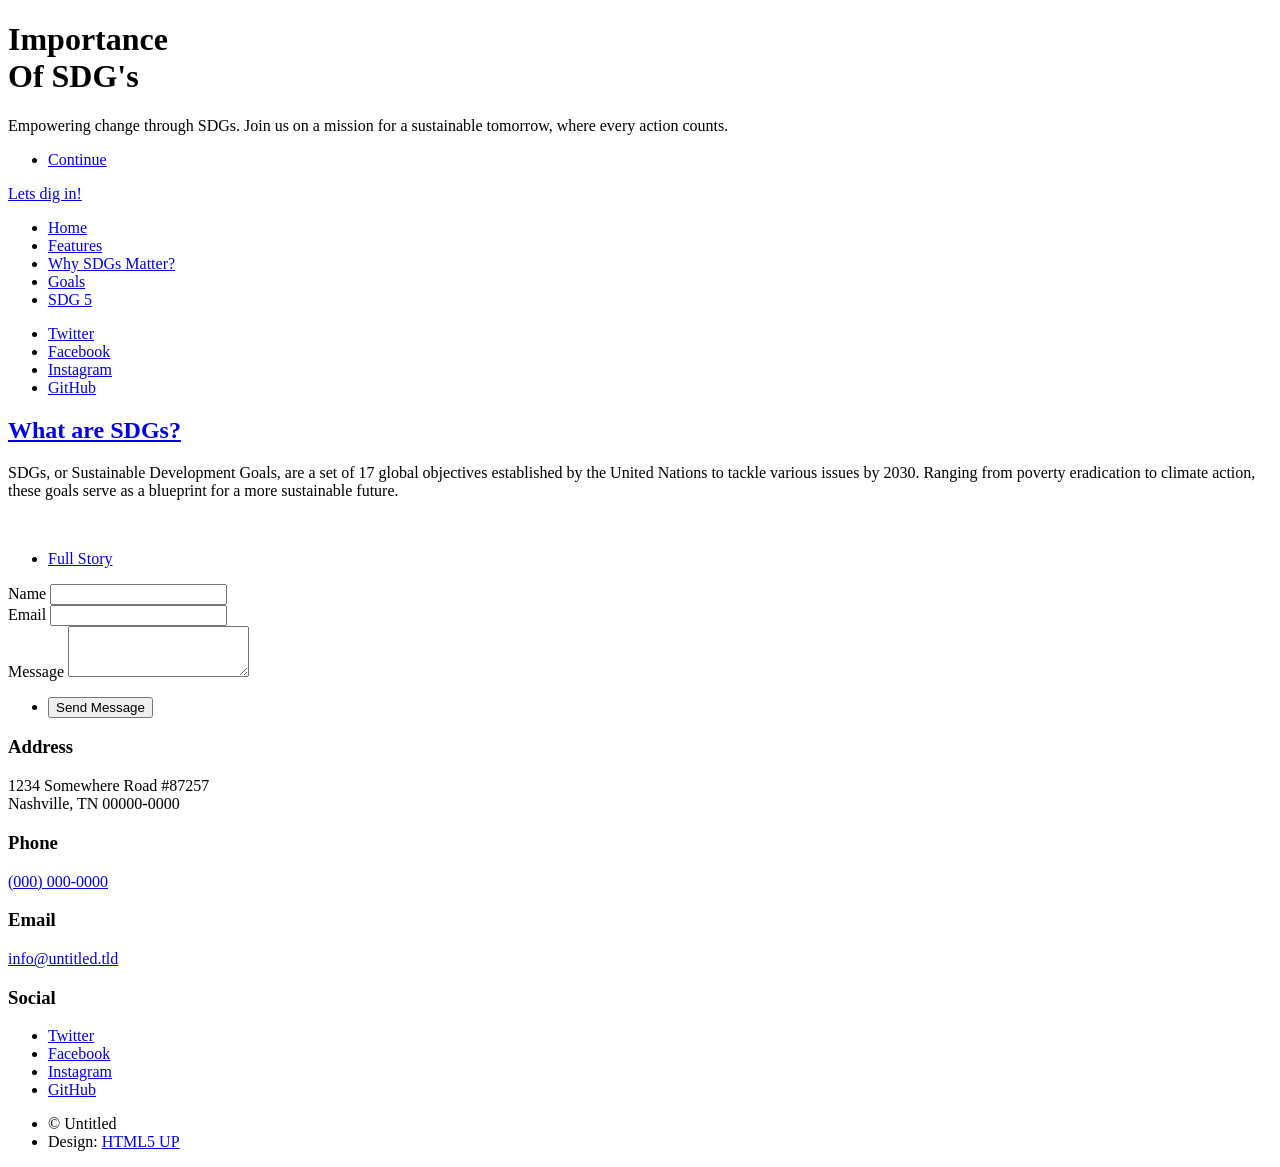
==== intersch_web/index.html @ 6a21a104 "Add files via upload" ====
<!DOCTYPE HTML>
<!--
	Massively by HTML5 UP
	html5up.net | @ajlkn
	Free for personal and commercial use under the CCA 3.0 license (html5up.net/license)
-->
<html>
	<head>
		<title>Importance of SDGs</title>
		<meta charset="utf-8" />
		<meta name="viewport" content="width=device-width, initial-scale=1, user-scalable=no" />
		<link rel="stylesheet" href="assets/css/main.css" />
		<noscript><link rel="stylesheet" href="assets/css/noscript.css" /></noscript>
	</head>
	<body class="is-preload">

		<!-- Wrapper -->
			<div id="wrapper" class="fade-in">

				<!-- Intro -->
					<div id="intro">
						<h1>Importance<br />
						Of SDG's</h1>
						<p>Empowering change through SDGs. Join us on a mission for a sustainable tomorrow, where every 
							action counts.</p>
						<ul class="actions">
							<li><a href="#header" class="button icon solid solo fa-arrow-down scrolly">Continue</a></li>
						</ul>
					</div>

				<!-- Header -->
					<header id="header">
						<a href="index.html" class="logo">Lets dig in!</a>
					</header>

				<!-- Nav -->
					<nav id="nav">
						<ul class="links">
							<li class="active"><a href="index.html">Home</a></li>
							<li><a href="generic.html">Features</a></li>
							<li><a href="whysdgmatter.html">Why SDGs Matter?</a></li>
							<li><a href="Goals.html">Goals</a></li>
							<li><a href="elements.html">SDG 5</a></li>

						</ul>
						<ul class="icons">
							<li><a href="#" class="icon brands fa-twitter"><span class="label">Twitter</span></a></li>
							<li><a href="#" class="icon brands fa-facebook-f"><span class="label">Facebook</span></a></li>
							<li><a href="#" class="icon brands fa-instagram"><span class="label">Instagram</span></a></li>
							<li><a href="#" class="icon brands fa-github"><span class="label">GitHub</span></a></li>
						</ul>
					</nav>

				<!-- Main -->
					<div id="main">

						<!-- Featured Post -->
							<article class="post featured">
								<header class="major">
									<span class="date"></span>
									<h2><a href="#">What are SDGs?</a></h2>
									<p>	SDGs, or Sustainable Development Goals, are a set of 17 global objectives established by the United Nations 
										to tackle various issues by 2030. Ranging from poverty eradication to climate action, these goals serve as a blueprint 
										for a more sustainable future.</p>
								</header>
								<a href="#" class="image main"><img src="images/sdg.png" alt="" /></a>
								<ul class="actions special">
									<li><a href="#" class="button large">Full Story</a></li>
								</ul>
							</article>

						
				<!-- Footer -->
					<footer id="footer">
						<section>
							<form method="post" action="#">
								<div class="fields">
									<div class="field">
										<label for="name">Name</label>
										<input type="text" name="name" id="name" />
									</div>
									<div class="field">
										<label for="email">Email</label>
										<input type="text" name="email" id="email" />
									</div>
									<div class="field">
										<label for="message">Message</label>
										<textarea name="message" id="message" rows="3"></textarea>
									</div>
								</div>
								<ul class="actions">
									<li><input type="submit" value="Send Message" /></li>
								</ul>
							</form>
						</section>
						<section class="split contact">
							<section class="alt">
								<h3>Address</h3>
								<p>1234 Somewhere Road #87257<br />
								Nashville, TN 00000-0000</p>
							</section>
							<section>
								<h3>Phone</h3>
								<p><a href="#">(000) 000-0000</a></p>
							</section>
							<section>
								<h3>Email</h3>
								<p><a href="#">info@untitled.tld</a></p>
							</section>
							<section>
								<h3>Social</h3>
								<ul class="icons alt">
									<li><a href="#" class="icon brands alt fa-twitter"><span class="label">Twitter</span></a></li>
									<li><a href="#" class="icon brands alt fa-facebook-f"><span class="label">Facebook</span></a></li>
									<li><a href="#" class="icon brands alt fa-instagram"><span class="label">Instagram</span></a></li>
									<li><a href="#" class="icon brands alt fa-github"><span class="label">GitHub</span></a></li>
								</ul>
							</section>
						</section>
					</footer>

				<!-- Copyright -->
					<div id="copyright">
						<ul><li>&copy; Untitled</li><li>Design: <a href="https://html5up.net">HTML5 UP</a></li></ul>
					</div>

			</div>

		<!-- Scripts -->
			<script src="assets/js/jquery.min.js"></script>
			<script src="assets/js/jquery.scrollex.min.js"></script>
			<script src="assets/js/jquery.scrolly.min.js"></script>
			<script src="assets/js/browser.min.js"></script>
			<script src="assets/js/breakpoints.min.js"></script>
			<script src="assets/js/util.js"></script>
			<script src="assets/js/main.js"></script>

	</body>
</html>
---- intersch_web/assets/css/main.css ----
@import url(fontawesome-all.min.css);
@import url("https://fonts.googleapis.com/css?family=Merriweather:300,700,300italic,700italic|Source+Sans+Pro:900");

/*
	Massively by HTML5 UP
	html5up.net | @ajlkn
	Free for personal and commercial use under the CCA 3.0 license (html5up.net/license)
*/

html, body, div, span, applet, object,
iframe, h1, h2, h3, h4, h5, h6, p, blockquote,
pre, a, abbr, acronym, address, big, cite,
code, del, dfn, em, img, ins, kbd, q, s, samp,
small, strike, strong, sub, sup, tt, var, b,
u, i, center, dl, dt, dd, ol, ul, li, fieldset,
form, label, legend, table, caption, tbody,
tfoot, thead, tr, th, td, article, aside,
canvas, details, embed, figure, figcaption,
footer, header, hgroup, menu, nav, output, ruby,
section, summary, time, mark, audio, video {
	margin: 0;
	padding: 0;
	border: 0;
	font-size: 100%;
	font: inherit;
	vertical-align: baseline;}

article, aside, details, figcaption, figure,
footer, header, hgroup, menu, nav, section {
	display: block;}

body {
	line-height: 1;
}

ol, ul {
	list-style: none;
}

blockquote, q {
	quotes: none;
}

	blockquote:before, blockquote:after, q:before, q:after {
		content: '';
		content: none;
	}

table {
	border-collapse: collapse;
	border-spacing: 0;
}

body {
	-webkit-text-size-adjust: none;
}

mark {
	background-color: transparent;
	color: inherit;
}

input::-moz-focus-inner {
	border: 0;
	padding: 0;
}

input, select, textarea {
	-moz-appearance: none;
	-webkit-appearance: none;
	-ms-appearance: none;
	appearance: none;
}

/* Basic */

	@-ms-viewport {
		width: device-width;
	}

	body {
		-ms-overflow-style: scrollbar;
	}

	@media screen and (max-width: 480px) {

		html, body {
			min-width: 320px;
		}

	}

	html {
		box-sizing: border-box;
	}

	*, *:before, *:after {
		box-sizing: inherit;
	}

	body {
		background-color: #1e252d;
	}

		body.is-preload *, body.is-preload *:before, body.is-preload *:after {
			-moz-animation: none !important;
			-webkit-animation: none !important;
			-ms-animation: none !important;
			animation: none !important;
			-moz-transition: none !important;
			-webkit-transition: none !important;
			-ms-transition: none !important;
			transition: none !important;
		}

/* Type */

	html {
		font-size: 16pt;
	}

		@media screen and (max-width: 1680px) {

			html {
				font-size: 12pt;
			}

		}

		@media screen and (max-width: 1280px) {

			html {
				font-size: 11pt;
			}

		}

		@media screen and (max-width: 360px) {

			html {
				font-size: 10pt;
			}

		}

	body {
		color: #212931;
	}

	body, input, select, textarea {
		font-family: "Merriweather", Georgia, serif;
		font-weight: 300;
		font-size: 1rem;
		line-height: 2.375;
	}

	a {
		-moz-transition: color 0.2s ease-in-out, background-color 0.2s ease-in-out, border-color 0.2s ease-in-out, box-shadow 0.2s ease-in-out;
		-webkit-transition: color 0.2s ease-in-out, background-color 0.2s ease-in-out, border-color 0.2s ease-in-out, box-shadow 0.2s ease-in-out;
		-ms-transition: color 0.2s ease-in-out, background-color 0.2s ease-in-out, border-color 0.2s ease-in-out, box-shadow 0.2s ease-in-out;
		transition: color 0.2s ease-in-out, background-color 0.2s ease-in-out, border-color 0.2s ease-in-out, box-shadow 0.2s ease-in-out;
		border-bottom: dotted 1px;
		text-decoration: none;
	}

		a:hover {
			border-bottom-color: transparent;
		}

	strong, b {
		font-weight: 600;
	}

	em, i {
		font-style: italic;
	}

	p {
		text-align: justify;
		margin: 0 0 2rem 0;
	}

	h1, h2, h3, h4, h5, h6 {
		font-family: "Source Sans Pro", Helvetica, sans-serif;
		font-weight: 900;
		line-height: 1.5;
		letter-spacing: 0.075em;
		text-transform: uppercase;
		margin: 0 0 1rem 0;
	}

		h1 a, h2 a, h3 a, h4 a, h5 a, h6 a {
			border-bottom: 0;
			color: inherit;
			text-decoration: none;
		}

	h1 {
		font-size: 4rem;
		line-height: 1.1;
		margin: 0 0 2rem 0;
	}

	h2 {
		font-size: 1.75rem;
		line-height: 1.3;
		margin: 0 0 1.5rem 0;
	}

	h3 {
		font-size: 1.25rem;
		margin: 0 0 1.5rem 0;
	}

	h4 {
		font-size: 1rem;
	}

	h5 {
		font-size: 0.9rem;
	}

	h6 {
		font-size: 0.8rem;
	}

	sub {
		font-size: 0.8rem;
		position: relative;
		top: 0.5rem;
	}

	sup {
		font-size: 0.8rem;
		position: relative;
		top: -0.5rem;
	}

	blockquote {
		border-left: solid 4px;
		font-style: italic;
		margin: 0 0 2rem 0;
		padding: 0.5rem 0 0.5rem 2rem;
	}

	code {
		border: solid 2px;
		font-family: "Courier New", monospace;
		font-size: 0.9rem;
		margin: 0 0.25rem;
		padding: 0.25rem 0.65rem;
	}

	pre {
		-webkit-overflow-scrolling: touch;
		font-family: "Courier New", monospace;
		font-size: 0.9rem;
		margin: 0 0 2rem 0;
	}

		pre code {
			display: block;
			line-height: 1.75;
			padding: 1rem 1.5rem;
			overflow-x: auto;
		}

	hr {
		border: 0;
		border-bottom: solid 2px;
		margin: 3rem 0;
	}

		hr.major {
			margin: 5rem 0;
		}

	.align-left {
		text-align: left;
	}

	.align-center {
		text-align: center;
	}

	.align-right {
		text-align: right;
	}

	input, select, textarea {
		color: #212931;
	}

	a {
		color: #212931;
		border-bottom-color: rgba(33, 41, 49, 0.5);
	}

		a:hover {
			border-bottom-color: transparent;
			color: #18bfef !important;
		}

	strong, b {
		color: #212931;
	}

	h1, h2, h3, h4, h5, h6 {
		color: #212931;
	}

	blockquote {
		border-left-color: #eeeeee;
	}

	code {
		background: rgba(220, 220, 220, 0.25);
		border-color: #eeeeee;
	}

	hr {
		border-bottom-color: #eeeeee;
	}

/* Row */

	.row {
		display: flex;
		flex-wrap: wrap;
		box-sizing: border-box;
		align-items: stretch;
	}

		.row > * {
			box-sizing: border-box;
		}

		.row.gtr-uniform > * > :last-child {
			margin-bottom: 0;
		}

		.row.aln-left {
			justify-content: flex-start;
		}

		.row.aln-center {
			justify-content: center;
		}

		.row.aln-right {
			justify-content: flex-end;
		}

		.row.aln-top {
			align-items: flex-start;
		}

		.row.aln-middle {
			align-items: center;
		}

		.row.aln-bottom {
			align-items: flex-end;
		}

		.row > .imp {
			order: -1;
		}

		.row > .col-1 {
			width: 8.33333%;
		}

		.row > .off-1 {
			margin-left: 8.33333%;
		}

		.row > .col-2 {
			width: 16.66667%;
		}

		.row > .off-2 {
			margin-left: 16.66667%;
		}

		.row > .col-3 {
			width: 25%;
		}

		.row > .off-3 {
			margin-left: 25%;
		}

		.row > .col-4 {
			width: 33.33333%;
		}

		.row > .off-4 {
			margin-left: 33.33333%;
		}

		.row > .col-5 {
			width: 41.66667%;
		}

		.row > .off-5 {
			margin-left: 41.66667%;
		}

		.row > .col-6 {
			width: 50%;
		}

		.row > .off-6 {
			margin-left: 50%;
		}

		.row > .col-7 {
			width: 58.33333%;
		}

		.row > .off-7 {
			margin-left: 58.33333%;
		}

		.row > .col-8 {
			width: 66.66667%;
		}

		.row > .off-8 {
			margin-left: 66.66667%;
		}

		.row > .col-9 {
			width: 75%;
		}

		.row > .off-9 {
			margin-left: 75%;
		}

		.row > .col-10 {
			width: 83.33333%;
		}

		.row > .off-10 {
			margin-left: 83.33333%;
		}

		.row > .col-11 {
			width: 91.66667%;
		}

		.row > .off-11 {
			margin-left: 91.66667%;
		}

		.row > .col-12 {
			width: 100%;
		}

		.row > .off-12 {
			margin-left: 100%;
		}

		.row.gtr-0 {
			margin-top: 0;
			margin-left: 0rem;
		}

			.row.gtr-0 > * {
				padding: 0 0 0 0rem;
			}

			.row.gtr-0.gtr-uniform {
				margin-top: 0rem;
			}

				.row.gtr-0.gtr-uniform > * {
					padding-top: 0rem;
				}

		.row.gtr-25 {
			margin-top: 0;
			margin-left: -0.375rem;
		}

			.row.gtr-25 > * {
				padding: 0 0 0 0.375rem;
			}

			.row.gtr-25.gtr-uniform {
				margin-top: -0.375rem;
			}

				.row.gtr-25.gtr-uniform > * {
					padding-top: 0.375rem;
				}

		.row.gtr-50 {
			margin-top: 0;
			margin-left: -0.75rem;
		}

			.row.gtr-50 > * {
				padding: 0 0 0 0.75rem;
			}

			.row.gtr-50.gtr-uniform {
				margin-top: -0.75rem;
			}

				.row.gtr-50.gtr-uniform > * {
					padding-top: 0.75rem;
				}

		.row {
			margin-top: 0;
			margin-left: -1.5rem;
		}

			.row > * {
				padding: 0 0 0 1.5rem;
			}

			.row.gtr-uniform {
				margin-top: -1.5rem;
			}

				.row.gtr-uniform > * {
					padding-top: 1.5rem;
				}

		.row.gtr-150 {
			margin-top: 0;
			margin-left: -2.25rem;
		}

			.row.gtr-150 > * {
				padding: 0 0 0 2.25rem;
			}

			.row.gtr-150.gtr-uniform {
				margin-top: -2.25rem;
			}

				.row.gtr-150.gtr-uniform > * {
					padding-top: 2.25rem;
				}

		.row.gtr-200 {
			margin-top: 0;
			margin-left: -3rem;
		}

			.row.gtr-200 > * {
				padding: 0 0 0 3rem;
			}

			.row.gtr-200.gtr-uniform {
				margin-top: -3rem;
			}

				.row.gtr-200.gtr-uniform > * {
					padding-top: 3rem;
				}

		@media screen and (max-width: 1680px) {

			.row {
				display: flex;
				flex-wrap: wrap;
				box-sizing: border-box;
				align-items: stretch;
			}

				.row > * {
					box-sizing: border-box;
				}

				.row.gtr-uniform > * > :last-child {
					margin-bottom: 0;
				}

				.row.aln-left {
					justify-content: flex-start;
				}

				.row.aln-center {
					justify-content: center;
				}

				.row.aln-right {
					justify-content: flex-end;
				}

				.row.aln-top {
					align-items: flex-start;
				}

				.row.aln-middle {
					align-items: center;
				}

				.row.aln-bottom {
					align-items: flex-end;
				}

				.row > .imp-xlarge {
					order: -1;
				}

				.row > .col-1-xlarge {
					width: 8.33333%;
				}

				.row > .off-1-xlarge {
					margin-left: 8.33333%;
				}

				.row > .col-2-xlarge {
					width: 16.66667%;
				}

				.row > .off-2-xlarge {
					margin-left: 16.66667%;
				}

				.row > .col-3-xlarge {
					width: 25%;
				}

				.row > .off-3-xlarge {
					margin-left: 25%;
				}

				.row > .col-4-xlarge {
					width: 33.33333%;
				}

				.row > .off-4-xlarge {
					margin-left: 33.33333%;
				}

				.row > .col-5-xlarge {
					width: 41.66667%;
				}

				.row > .off-5-xlarge {
					margin-left: 41.66667%;
				}

				.row > .col-6-xlarge {
					width: 50%;
				}

				.row > .off-6-xlarge {
					margin-left: 50%;
				}

				.row > .col-7-xlarge {
					width: 58.33333%;
				}

				.row > .off-7-xlarge {
					margin-left: 58.33333%;
				}

				.row > .col-8-xlarge {
					width: 66.66667%;
				}

				.row > .off-8-xlarge {
					margin-left: 66.66667%;
				}

				.row > .col-9-xlarge {
					width: 75%;
				}

				.row > .off-9-xlarge {
					margin-left: 75%;
				}

				.row > .col-10-xlarge {
					width: 83.33333%;
				}

				.row > .off-10-xlarge {
					margin-left: 83.33333%;
				}

				.row > .col-11-xlarge {
					width: 91.66667%;
				}

				.row > .off-11-xlarge {
					margin-left: 91.66667%;
				}

				.row > .col-12-xlarge {
					width: 100%;
				}

				.row > .off-12-xlarge {
					margin-left: 100%;
				}

				.row.gtr-0 {
					margin-top: 0;
					margin-left: 0rem;
				}

					.row.gtr-0 > * {
						padding: 0 0 0 0rem;
					}

					.row.gtr-0.gtr-uniform {
						margin-top: 0rem;
					}

						.row.gtr-0.gtr-uniform > * {
							padding-top: 0rem;
						}

				.row.gtr-25 {
					margin-top: 0;
					margin-left: -0.375rem;
				}

					.row.gtr-25 > * {
						padding: 0 0 0 0.375rem;
					}

					.row.gtr-25.gtr-uniform {
						margin-top: -0.375rem;
					}

						.row.gtr-25.gtr-uniform > * {
							padding-top: 0.375rem;
						}

				.row.gtr-50 {
					margin-top: 0;
					margin-left: -0.75rem;
				}

					.row.gtr-50 > * {
						padding: 0 0 0 0.75rem;
					}

					.row.gtr-50.gtr-uniform {
						margin-top: -0.75rem;
					}

						.row.gtr-50.gtr-uniform > * {
							padding-top: 0.75rem;
						}

				.row {
					margin-top: 0;
					margin-left: -1.5rem;
				}

					.row > * {
						padding: 0 0 0 1.5rem;
					}

					.row.gtr-uniform {
						margin-top: -1.5rem;
					}

						.row.gtr-uniform > * {
							padding-top: 1.5rem;
						}

				.row.gtr-150 {
					margin-top: 0;
					margin-left: -2.25rem;
				}

					.row.gtr-150 > * {
						padding: 0 0 0 2.25rem;
					}

					.row.gtr-150.gtr-uniform {
						margin-top: -2.25rem;
					}

						.row.gtr-150.gtr-uniform > * {
							padding-top: 2.25rem;
						}

				.row.gtr-200 {
					margin-top: 0;
					margin-left: -3rem;
				}

					.row.gtr-200 > * {
						padding: 0 0 0 3rem;
					}

					.row.gtr-200.gtr-uniform {
						margin-top: -3rem;
					}

						.row.gtr-200.gtr-uniform > * {
							padding-top: 3rem;
						}

		}

		@media screen and (max-width: 1280px) {

			.row {
				display: flex;
				flex-wrap: wrap;
				box-sizing: border-box;
				align-items: stretch;
			}

				.row > * {
					box-sizing: border-box;
				}

				.row.gtr-uniform > * > :last-child {
					margin-bottom: 0;
				}

				.row.aln-left {
					justify-content: flex-start;
				}

				.row.aln-center {
					justify-content: center;
				}

				.row.aln-right {
					justify-content: flex-end;
				}

				.row.aln-top {
					align-items: flex-start;
				}

				.row.aln-middle {
					align-items: center;
				}

				.row.aln-bottom {
					align-items: flex-end;
				}

				.row > .imp-large {
					order: -1;
				}

				.row > .col-1-large {
					width: 8.33333%;
				}

				.row > .off-1-large {
					margin-left: 8.33333%;
				}

				.row > .col-2-large {
					width: 16.66667%;
				}

				.row > .off-2-large {
					margin-left: 16.66667%;
				}

				.row > .col-3-large {
					width: 25%;
				}

				.row > .off-3-large {
					margin-left: 25%;
				}

				.row > .col-4-large {
					width: 33.33333%;
				}

				.row > .off-4-large {
					margin-left: 33.33333%;
				}

				.row > .col-5-large {
					width: 41.66667%;
				}

				.row > .off-5-large {
					margin-left: 41.66667%;
				}

				.row > .col-6-large {
					width: 50%;
				}

				.row > .off-6-large {
					margin-left: 50%;
				}

				.row > .col-7-large {
					width: 58.33333%;
				}

				.row > .off-7-large {
					margin-left: 58.33333%;
				}

				.row > .col-8-large {
					width: 66.66667%;
				}

				.row > .off-8-large {
					margin-left: 66.66667%;
				}

				.row > .col-9-large {
					width: 75%;
				}

				.row > .off-9-large {
					margin-left: 75%;
				}

				.row > .col-10-large {
					width: 83.33333%;
				}

				.row > .off-10-large {
					margin-left: 83.33333%;
				}

				.row > .col-11-large {
					width: 91.66667%;
				}

				.row > .off-11-large {
					margin-left: 91.66667%;
				}

				.row > .col-12-large {
					width: 100%;
				}

				.row > .off-12-large {
					margin-left: 100%;
				}

				.row.gtr-0 {
					margin-top: 0;
					margin-left: 0rem;
				}

					.row.gtr-0 > * {
						padding: 0 0 0 0rem;
					}

					.row.gtr-0.gtr-uniform {
						margin-top: 0rem;
					}

						.row.gtr-0.gtr-uniform > * {
							padding-top: 0rem;
						}

				.row.gtr-25 {
					margin-top: 0;
					margin-left: -0.375rem;
				}

					.row.gtr-25 > * {
						padding: 0 0 0 0.375rem;
					}

					.row.gtr-25.gtr-uniform {
						margin-top: -0.375rem;
					}

						.row.gtr-25.gtr-uniform > * {
							padding-top: 0.375rem;
						}

				.row.gtr-50 {
					margin-top: 0;
					margin-left: -0.75rem;
				}

					.row.gtr-50 > * {
						padding: 0 0 0 0.75rem;
					}

					.row.gtr-50.gtr-uniform {
						margin-top: -0.75rem;
					}

						.row.gtr-50.gtr-uniform > * {
							padding-top: 0.75rem;
						}

				.row {
					margin-top: 0;
					margin-left: -1.5rem;
				}

					.row > * {
						padding: 0 0 0 1.5rem;
					}

					.row.gtr-uniform {
						margin-top: -1.5rem;
					}

						.row.gtr-uniform > * {
							padding-top: 1.5rem;
						}

				.row.gtr-150 {
					margin-top: 0;
					margin-left: -2.25rem;
				}

					.row.gtr-150 > * {
						padding: 0 0 0 2.25rem;
					}

					.row.gtr-150.gtr-uniform {
						margin-top: -2.25rem;
					}

						.row.gtr-150.gtr-uniform > * {
							padding-top: 2.25rem;
						}

				.row.gtr-200 {
					margin-top: 0;
					margin-left: -3rem;
				}

					.row.gtr-200 > * {
						padding: 0 0 0 3rem;
					}

					.row.gtr-200.gtr-uniform {
						margin-top: -3rem;
					}

						.row.gtr-200.gtr-uniform > * {
							padding-top: 3rem;
						}

		}

		@media screen and (max-width: 980px) {

			.row {
				display: flex;
				flex-wrap: wrap;
				box-sizing: border-box;
				align-items: stretch;
			}

				.row > * {
					box-sizing: border-box;
				}

				.row.gtr-uniform > * > :last-child {
					margin-bottom: 0;
				}

				.row.aln-left {
					justify-content: flex-start;
				}

				.row.aln-center {
					justify-content: center;
				}

				.row.aln-right {
					justify-content: flex-end;
				}

				.row.aln-top {
					align-items: flex-start;
				}

				.row.aln-middle {
					align-items: center;
				}

				.row.aln-bottom {
					align-items: flex-end;
				}

				.row > .imp-medium {
					order: -1;
				}

				.row > .col-1-medium {
					width: 8.33333%;
				}

				.row > .off-1-medium {
					margin-left: 8.33333%;
				}

				.row > .col-2-medium {
					width: 16.66667%;
				}

				.row > .off-2-medium {
					margin-left: 16.66667%;
				}

				.row > .col-3-medium {
					width: 25%;
				}

				.row > .off-3-medium {
					margin-left: 25%;
				}

				.row > .col-4-medium {
					width: 33.33333%;
				}

				.row > .off-4-medium {
					margin-left: 33.33333%;
				}

				.row > .col-5-medium {
					width: 41.66667%;
				}

				.row > .off-5-medium {
					margin-left: 41.66667%;
				}

				.row > .col-6-medium {
					width: 50%;
				}

				.row > .off-6-medium {
					margin-left: 50%;
				}

				.row > .col-7-medium {
					width: 58.33333%;
				}

				.row > .off-7-medium {
					margin-left: 58.33333%;
				}

				.row > .col-8-medium {
					width: 66.66667%;
				}

				.row > .off-8-medium {
					margin-left: 66.66667%;
				}

				.row > .col-9-medium {
					width: 75%;
				}

				.row > .off-9-medium {
					margin-left: 75%;
				}

				.row > .col-10-medium {
					width: 83.33333%;
				}

				.row > .off-10-medium {
					margin-left: 83.33333%;
				}

				.row > .col-11-medium {
					width: 91.66667%;
				}

				.row > .off-11-medium {
					margin-left: 91.66667%;
				}

				.row > .col-12-medium {
					width: 100%;
				}

				.row > .off-12-medium {
					margin-left: 100%;
				}

				.row.gtr-0 {
					margin-top: 0;
					margin-left: 0rem;
				}

					.row.gtr-0 > * {
						padding: 0 0 0 0rem;
					}

					.row.gtr-0.gtr-uniform {
						margin-top: 0rem;
					}

						.row.gtr-0.gtr-uniform > * {
							padding-top: 0rem;
						}

				.row.gtr-25 {
					margin-top: 0;
					margin-left: -0.375rem;
				}

					.row.gtr-25 > * {
						padding: 0 0 0 0.375rem;
					}

					.row.gtr-25.gtr-uniform {
						margin-top: -0.375rem;
					}

						.row.gtr-25.gtr-uniform > * {
							padding-top: 0.375rem;
						}

				.row.gtr-50 {
					margin-top: 0;
					margin-left: -0.75rem;
				}

					.row.gtr-50 > * {
						padding: 0 0 0 0.75rem;
					}

					.row.gtr-50.gtr-uniform {
						margin-top: -0.75rem;
					}

						.row.gtr-50.gtr-uniform > * {
							padding-top: 0.75rem;
						}

				.row {
					margin-top: 0;
					margin-left: -1.5rem;
				}

					.row > * {
						padding: 0 0 0 1.5rem;
					}

					.row.gtr-uniform {
						margin-top: -1.5rem;
					}

						.row.gtr-uniform > * {
							padding-top: 1.5rem;
						}

				.row.gtr-150 {
					margin-top: 0;
					margin-left: -2.25rem;
				}

					.row.gtr-150 > * {
						padding: 0 0 0 2.25rem;
					}

					.row.gtr-150.gtr-uniform {
						margin-top: -2.25rem;
					}

						.row.gtr-150.gtr-uniform > * {
							padding-top: 2.25rem;
						}

				.row.gtr-200 {
					margin-top: 0;
					margin-left: -3rem;
				}

					.row.gtr-200 > * {
						padding: 0 0 0 3rem;
					}

					.row.gtr-200.gtr-uniform {
						margin-top: -3rem;
					}

						.row.gtr-200.gtr-uniform > * {
							padding-top: 3rem;
						}

		}

		@media screen and (max-width: 736px) {

			.row {
				display: flex;
				flex-wrap: wrap;
				box-sizing: border-box;
				align-items: stretch;
			}

				.row > * {
					box-sizing: border-box;
				}

				.row.gtr-uniform > * > :last-child {
					margin-bottom: 0;
				}

				.row.aln-left {
					justify-content: flex-start;
				}

				.row.aln-center {
					justify-content: center;
				}

				.row.aln-right {
					justify-content: flex-end;
				}

				.row.aln-top {
					align-items: flex-start;
				}

				.row.aln-middle {
					align-items: center;
				}

				.row.aln-bottom {
					align-items: flex-end;
				}

				.row > .imp-small {
					order: -1;
				}

				.row > .col-1-small {
					width: 8.33333%;
				}

				.row > .off-1-small {
					margin-left: 8.33333%;
				}

				.row > .col-2-small {
					width: 16.66667%;
				}

				.row > .off-2-small {
					margin-left: 16.66667%;
				}

				.row > .col-3-small {
					width: 25%;
				}

				.row > .off-3-small {
					margin-left: 25%;
				}

				.row > .col-4-small {
					width: 33.33333%;
				}

				.row > .off-4-small {
					margin-left: 33.33333%;
				}

				.row > .col-5-small {
					width: 41.66667%;
				}

				.row > .off-5-small {
					margin-left: 41.66667%;
				}

				.row > .col-6-small {
					width: 50%;
				}

				.row > .off-6-small {
					margin-left: 50%;
				}

				.row > .col-7-small {
					width: 58.33333%;
				}

				.row > .off-7-small {
					margin-left: 58.33333%;
				}

				.row > .col-8-small {
					width: 66.66667%;
				}

				.row > .off-8-small {
					margin-left: 66.66667%;
				}

				.row > .col-9-small {
					width: 75%;
				}

				.row > .off-9-small {
					margin-left: 75%;
				}

				.row > .col-10-small {
					width: 83.33333%;
				}

				.row > .off-10-small {
					margin-left: 83.33333%;
				}

				.row > .col-11-small {
					width: 91.66667%;
				}

				.row > .off-11-small {
					margin-left: 91.66667%;
				}

				.row > .col-12-small {
					width: 100%;
				}

				.row > .off-12-small {
					margin-left: 100%;
				}

				.row.gtr-0 {
					margin-top: 0;
					margin-left: 0rem;
				}

					.row.gtr-0 > * {
						padding: 0 0 0 0rem;
					}

					.row.gtr-0.gtr-uniform {
						margin-top: 0rem;
					}

						.row.gtr-0.gtr-uniform > * {
							padding-top: 0rem;
						}

				.row.gtr-25 {
					margin-top: 0;
					margin-left: -0.375rem;
				}

					.row.gtr-25 > * {
						padding: 0 0 0 0.375rem;
					}

					.row.gtr-25.gtr-uniform {
						margin-top: -0.375rem;
					}

						.row.gtr-25.gtr-uniform > * {
							padding-top: 0.375rem;
						}

				.row.gtr-50 {
					margin-top: 0;
					margin-left: -0.75rem;
				}

					.row.gtr-50 > * {
						padding: 0 0 0 0.75rem;
					}

					.row.gtr-50.gtr-uniform {
						margin-top: -0.75rem;
					}

						.row.gtr-50.gtr-uniform > * {
							padding-top: 0.75rem;
						}

				.row {
					margin-top: 0;
					margin-left: -1.5rem;
				}

					.row > * {
						padding: 0 0 0 1.5rem;
					}

					.row.gtr-uniform {
						margin-top: -1.5rem;
					}

						.row.gtr-uniform > * {
							padding-top: 1.5rem;
						}

				.row.gtr-150 {
					margin-top: 0;
					margin-left: -2.25rem;
				}

					.row.gtr-150 > * {
						padding: 0 0 0 2.25rem;
					}

					.row.gtr-150.gtr-uniform {
						margin-top: -2.25rem;
					}

						.row.gtr-150.gtr-uniform > * {
							padding-top: 2.25rem;
						}

				.row.gtr-200 {
					margin-top: 0;
					margin-left: -3rem;
				}

					.row.gtr-200 > * {
						padding: 0 0 0 3rem;
					}

					.row.gtr-200.gtr-uniform {
						margin-top: -3rem;
					}

						.row.gtr-200.gtr-uniform > * {
							padding-top: 3rem;
						}

		}

		@media screen and (max-width: 480px) {

			.row {
				display: flex;
				flex-wrap: wrap;
				box-sizing: border-box;
				align-items: stretch;
			}

				.row > * {
					box-sizing: border-box;
				}

				.row.gtr-uniform > * > :last-child {
					margin-bottom: 0;
				}

				.row.aln-left {
					justify-content: flex-start;
				}

				.row.aln-center {
					justify-content: center;
				}

				.row.aln-right {
					justify-content: flex-end;
				}

				.row.aln-top {
					align-items: flex-start;
				}

				.row.aln-middle {
					align-items: center;
				}

				.row.aln-bottom {
					align-items: flex-end;
				}

				.row > .imp-xsmall {
					order: -1;
				}

				.row > .col-1-xsmall {
					width: 8.33333%;
				}

				.row > .off-1-xsmall {
					margin-left: 8.33333%;
				}

				.row > .col-2-xsmall {
					width: 16.66667%;
				}

				.row > .off-2-xsmall {
					margin-left: 16.66667%;
				}

				.row > .col-3-xsmall {
					width: 25%;
				}

				.row > .off-3-xsmall {
					margin-left: 25%;
				}

				.row > .col-4-xsmall {
					width: 33.33333%;
				}

				.row > .off-4-xsmall {
					margin-left: 33.33333%;
				}

				.row > .col-5-xsmall {
					width: 41.66667%;
				}

				.row > .off-5-xsmall {
					margin-left: 41.66667%;
				}

				.row > .col-6-xsmall {
					width: 50%;
				}

				.row > .off-6-xsmall {
					margin-left: 50%;
				}

				.row > .col-7-xsmall {
					width: 58.33333%;
				}

				.row > .off-7-xsmall {
					margin-left: 58.33333%;
				}

				.row > .col-8-xsmall {
					width: 66.66667%;
				}

				.row > .off-8-xsmall {
					margin-left: 66.66667%;
				}

				.row > .col-9-xsmall {
					width: 75%;
				}

				.row > .off-9-xsmall {
					margin-left: 75%;
				}

				.row > .col-10-xsmall {
					width: 83.33333%;
				}

				.row > .off-10-xsmall {
					margin-left: 83.33333%;
				}

				.row > .col-11-xsmall {
					width: 91.66667%;
				}

				.row > .off-11-xsmall {
					margin-left: 91.66667%;
				}

				.row > .col-12-xsmall {
					width: 100%;
				}

				.row > .off-12-xsmall {
					margin-left: 100%;
				}

				.row.gtr-0 {
					margin-top: 0;
					margin-left: 0rem;
				}

					.row.gtr-0 > * {
						padding: 0 0 0 0rem;
					}

					.row.gtr-0.gtr-uniform {
						margin-top: 0rem;
					}

						.row.gtr-0.gtr-uniform > * {
							padding-top: 0rem;
						}

				.row.gtr-25 {
					margin-top: 0;
					margin-left: -0.375rem;
				}

					.row.gtr-25 > * {
						padding: 0 0 0 0.375rem;
					}

					.row.gtr-25.gtr-uniform {
						margin-top: -0.375rem;
					}

						.row.gtr-25.gtr-uniform > * {
							padding-top: 0.375rem;
						}

				.row.gtr-50 {
					margin-top: 0;
					margin-left: -0.75rem;
				}

					.row.gtr-50 > * {
						padding: 0 0 0 0.75rem;
					}

					.row.gtr-50.gtr-uniform {
						margin-top: -0.75rem;
					}

						.row.gtr-50.gtr-uniform > * {
							padding-top: 0.75rem;
						}

				.row {
					margin-top: 0;
					margin-left: -1.5rem;
				}

					.row > * {
						padding: 0 0 0 1.5rem;
					}

					.row.gtr-uniform {
						margin-top: -1.5rem;
					}

						.row.gtr-uniform > * {
							padding-top: 1.5rem;
						}

				.row.gtr-150 {
					margin-top: 0;
					margin-left: -2.25rem;
				}

					.row.gtr-150 > * {
						padding: 0 0 0 2.25rem;
					}

					.row.gtr-150.gtr-uniform {
						margin-top: -2.25rem;
					}

						.row.gtr-150.gtr-uniform > * {
							padding-top: 2.25rem;
						}

				.row.gtr-200 {
					margin-top: 0;
					margin-left: -3rem;
				}

					.row.gtr-200 > * {
						padding: 0 0 0 3rem;
					}

					.row.gtr-200.gtr-uniform {
						margin-top: -3rem;
					}

						.row.gtr-200.gtr-uniform > * {
							padding-top: 3rem;
						}

		}

		@media screen and (max-width: 360px) {

			.row {
				display: flex;
				flex-wrap: wrap;
				box-sizing: border-box;
				align-items: stretch;
			}

				.row > * {
					box-sizing: border-box;
				}

				.row.gtr-uniform > * > :last-child {
					margin-bottom: 0;
				}

				.row.aln-left {
					justify-content: flex-start;
				}

				.row.aln-center {
					justify-content: center;
				}

				.row.aln-right {
					justify-content: flex-end;
				}

				.row.aln-top {
					align-items: flex-start;
				}

				.row.aln-middle {
					align-items: center;
				}

				.row.aln-bottom {
					align-items: flex-end;
				}

				.row > .imp-xxsmall {
					order: -1;
				}

				.row > .col-1-xxsmall {
					width: 8.33333%;
				}

				.row > .off-1-xxsmall {
					margin-left: 8.33333%;
				}

				.row > .col-2-xxsmall {
					width: 16.66667%;
				}

				.row > .off-2-xxsmall {
					margin-left: 16.66667%;
				}

				.row > .col-3-xxsmall {
					width: 25%;
				}

				.row > .off-3-xxsmall {
					margin-left: 25%;
				}

				.row > .col-4-xxsmall {
					width: 33.33333%;
				}

				.row > .off-4-xxsmall {
					margin-left: 33.33333%;
				}

				.row > .col-5-xxsmall {
					width: 41.66667%;
				}

				.row > .off-5-xxsmall {
					margin-left: 41.66667%;
				}

				.row > .col-6-xxsmall {
					width: 50%;
				}

				.row > .off-6-xxsmall {
					margin-left: 50%;
				}

				.row > .col-7-xxsmall {
					width: 58.33333%;
				}

				.row > .off-7-xxsmall {
					margin-left: 58.33333%;
				}

				.row > .col-8-xxsmall {
					width: 66.66667%;
				}

				.row > .off-8-xxsmall {
					margin-left: 66.66667%;
				}

				.row > .col-9-xxsmall {
					width: 75%;
				}

				.row > .off-9-xxsmall {
					margin-left: 75%;
				}

				.row > .col-10-xxsmall {
					width: 83.33333%;
				}

				.row > .off-10-xxsmall {
					margin-left: 83.33333%;
				}

				.row > .col-11-xxsmall {
					width: 91.66667%;
				}

				.row > .off-11-xxsmall {
					margin-left: 91.66667%;
				}

				.row > .col-12-xxsmall {
					width: 100%;
				}

				.row > .off-12-xxsmall {
					margin-left: 100%;
				}

				.row.gtr-0 {
					margin-top: 0;
					margin-left: 0rem;
				}

					.row.gtr-0 > * {
						padding: 0 0 0 0rem;
					}

					.row.gtr-0.gtr-uniform {
						margin-top: 0rem;
					}

						.row.gtr-0.gtr-uniform > * {
							padding-top: 0rem;
						}

				.row.gtr-25 {
					margin-top: 0;
					margin-left: -0.375rem;
				}

					.row.gtr-25 > * {
						padding: 0 0 0 0.375rem;
					}

					.row.gtr-25.gtr-uniform {
						margin-top: -0.375rem;
					}

						.row.gtr-25.gtr-uniform > * {
							padding-top: 0.375rem;
						}

				.row.gtr-50 {
					margin-top: 0;
					margin-left: -0.75rem;
				}

					.row.gtr-50 > * {
						padding: 0 0 0 0.75rem;
					}

					.row.gtr-50.gtr-uniform {
						margin-top: -0.75rem;
					}

						.row.gtr-50.gtr-uniform > * {
							padding-top: 0.75rem;
						}

				.row {
					margin-top: 0;
					margin-left: -1.5rem;
				}

					.row > * {
						padding: 0 0 0 1.5rem;
					}

					.row.gtr-uniform {
						margin-top: -1.5rem;
					}

						.row.gtr-uniform > * {
							padding-top: 1.5rem;
						}

				.row.gtr-150 {
					margin-top: 0;
					margin-left: -2.25rem;
				}

					.row.gtr-150 > * {
						padding: 0 0 0 2.25rem;
					}

					.row.gtr-150.gtr-uniform {
						margin-top: -2.25rem;
					}

						.row.gtr-150.gtr-uniform > * {
							padding-top: 2.25rem;
						}

				.row.gtr-200 {
					margin-top: 0;
					margin-left: -3rem;
				}

					.row.gtr-200 > * {
						padding: 0 0 0 3rem;
					}

					.row.gtr-200.gtr-uniform {
						margin-top: -3rem;
					}

						.row.gtr-200.gtr-uniform > * {
							padding-top: 3rem;
						}

		}

/* Box */

	.box {
		border: solid 2px;
		margin-bottom: 2rem;
		padding: 1.5rem;
	}

		.box > :last-child,
		.box > :last-child > :last-child,
		.box > :last-child > :last-child > :last-child {
			margin-bottom: 0;
		}

		.box.alt {
			border: 0;
			border-radius: 0;
			padding: 0;
		}

	.box {
		border-color: #eeeeee;
	}

/* Button */

	input[type="submit"],
	input[type="reset"],
	input[type="button"],
	button,
	.button {
		-moz-appearance: none;
		-webkit-appearance: none;
		-ms-appearance: none;
		appearance: none;
		-moz-transition: background-color 0.2s ease-in-out, box-shadow 0.2s ease-in-out, color 0.2s ease-in-out;
		-webkit-transition: background-color 0.2s ease-in-out, box-shadow 0.2s ease-in-out, color 0.2s ease-in-out;
		-ms-transition: background-color 0.2s ease-in-out, box-shadow 0.2s ease-in-out, color 0.2s ease-in-out;
		transition: background-color 0.2s ease-in-out, box-shadow 0.2s ease-in-out, color 0.2s ease-in-out;
		border: 0;
		border-radius: 0;
		cursor: pointer;
		display: inline-block;
		font-family: "Source Sans Pro", Helvetica, sans-serif;
		font-size: 0.8rem;
		font-weight: 900;
		letter-spacing: 0.075em;
		height: 3rem;
		line-height: 3rem;
		padding: 0 2rem;
		text-align: center;
		text-decoration: none;
		text-transform: uppercase;
		white-space: nowrap;
	}

		input[type="submit"].icon:before,
		input[type="reset"].icon:before,
		input[type="button"].icon:before,
		button.icon:before,
		.button.icon:before {
			margin-right: 0.5rem;
		}

		input[type="submit"].icon.solo,
		input[type="reset"].icon.solo,
		input[type="button"].icon.solo,
		button.icon.solo,
		.button.icon.solo {
			position: relative;
			width: 4rem;
			height: 4rem;
			line-height: 4rem;
			border-radius: 4rem;
			text-indent: 4rem;
			overflow: hidden;
			padding: 0;
			white-space: nowrap;
		}

			input[type="submit"].icon.solo:before,
			input[type="reset"].icon.solo:before,
			input[type="button"].icon.solo:before,
			button.icon.solo:before,
			.button.icon.solo:before {
				position: absolute;
				display: block;
				top: 0;
				left: 0;
				width: inherit;
				height: inherit;
				line-height: inherit;
				font-size: 1.25rem;
				margin-right: 0;
				text-align: center;
				text-indent: 0;
			}

		input[type="submit"].fit,
		input[type="reset"].fit,
		input[type="button"].fit,
		button.fit,
		.button.fit {
			width: 100%;
		}

		input[type="submit"].small,
		input[type="reset"].small,
		input[type="button"].small,
		button.small,
		.button.small {
			font-size: 0.7rem;
			height: 2.5rem;
			line-height: 2.5rem;
			padding: 0 1.5rem;
		}

		input[type="submit"].large,
		input[type="reset"].large,
		input[type="button"].large,
		button.large,
		.button.large {
			font-size: 0.9rem;
			height: 3.5rem;
			line-height: 3.5rem;
			padding: 0 2.75rem;
		}

		@media screen and (max-width: 980px) {

			input[type="submit"],
			input[type="reset"],
			input[type="button"],
			button,
			.button {
				font-size: 0.9rem;
				height: 3.25rem;
				line-height: 3.25rem;
			}

				input[type="submit"].large,
				input[type="reset"].large,
				input[type="button"].large,
				button.large,
				.button.large {
					font-size: 1rem;
					height: 3.75rem;
					line-height: 3.75rem;
				}

		}

		input[type="submit"].disabled, input[type="submit"]:disabled,
		input[type="reset"].disabled,
		input[type="reset"]:disabled,
		input[type="button"].disabled,
		input[type="button"]:disabled,
		button.disabled,
		button:disabled,
		.button.disabled,
		.button:disabled {
			pointer-events: none;
			opacity: 0.25;
		}

	input[type="submit"],
	input[type="reset"],
	input[type="button"],
	button,
	.button {
		background-color: transparent;
		box-shadow: inset 0 0 0 2px #212931;
		color: #212931 !important;
	}

		input[type="submit"]:hover,
		input[type="reset"]:hover,
		input[type="button"]:hover,
		button:hover,
		.button:hover {
			box-shadow: inset 0 0 0 2px #18bfef;
			color: #18bfef !important;
		}

		input[type="submit"].primary,
		input[type="reset"].primary,
		input[type="button"].primary,
		button.primary,
		.button.primary {
			background-color: #212931;
			box-shadow: none;
			color: #ffffff !important;
		}

			input[type="submit"].primary:hover,
			input[type="reset"].primary:hover,
			input[type="button"].primary:hover,
			button.primary:hover,
			.button.primary:hover {
				background-color: #18bfef;
			}

/* Form */

	form {
		margin: 0 0 2rem 0;
	}

		form > :last-child {
			margin-bottom: 0;
		}

		form > .fields {
			display: -moz-flex;
			display: -webkit-flex;
			display: -ms-flex;
			display: flex;
			-moz-flex-wrap: wrap;
			-webkit-flex-wrap: wrap;
			-ms-flex-wrap: wrap;
			flex-wrap: wrap;
			width: calc(100% + 3rem);
			margin: -1.5rem 0 2rem -1.5rem;
		}

			form > .fields > .field {
				-moz-flex-grow: 0;
				-webkit-flex-grow: 0;
				-ms-flex-grow: 0;
				flex-grow: 0;
				-moz-flex-shrink: 0;
				-webkit-flex-shrink: 0;
				-ms-flex-shrink: 0;
				flex-shrink: 0;
				padding: 1.5rem 0 0 1.5rem;
				width: calc(100% - 1.5rem);
			}

				form > .fields > .field.half {
					width: calc(50% - 0.75rem);
				}

				form > .fields > .field.third {
					width: calc(100%/3 - 0.5rem);
				}

				form > .fields > .field.quarter {
					width: calc(25% - 0.375rem);
				}

		@media screen and (max-width: 480px) {

			form > .fields {
				width: calc(100% + 3rem);
				margin: -1.5rem 0 2rem -1.5rem;
			}

				form > .fields > .field {
					padding: 1.5rem 0 0 1.5rem;
					width: calc(100% - 1.5rem);
				}

					form > .fields > .field.half {
						width: calc(100% - 1.5rem);
					}

					form > .fields > .field.third {
						width: calc(100% - 1.5rem);
					}

					form > .fields > .field.quarter {
						width: calc(100% - 1.5rem);
					}

		}

	label {
		display: block;
		font-family: "Source Sans Pro", Helvetica, sans-serif;
		font-weight: 900;
		line-height: 1.5;
		letter-spacing: 0.075em;
		font-size: 0.8rem;
		text-transform: uppercase;
		margin: 0 0 0.75rem 0;
	}

		@media screen and (max-width: 980px) {

			label {
				font-size: 0.9rem;
			}

		}

	input[type="text"],
	input[type="password"],
	input[type="email"],
	select,
	textarea {
		-moz-appearance: none;
		-webkit-appearance: none;
		-ms-appearance: none;
		appearance: none;
		background: transparent;
		border-radius: 0;
		border: solid 2px;
		color: inherit;
		display: block;
		outline: 0;
		padding: 0 1rem;
		text-decoration: none;
		width: 100%;
	}

		input[type="text"]:invalid,
		input[type="password"]:invalid,
		input[type="email"]:invalid,
		select:invalid,
		textarea:invalid {
			box-shadow: none;
		}

	select {
		background-size: 1.25rem;
		background-repeat: no-repeat;
		background-position: calc(100% - 1rem) center;
		height: 3rem;
		padding-right: 3rem;
		text-overflow: ellipsis;
	}

		select:focus::-ms-value {
			background-color: transparent;
		}

		select::-ms-expand {
			display: none;
		}

	input[type="text"],
	input[type="password"],
	input[type="email"],
	select {
		height: 3rem;
	}

	textarea {
		padding: 0.75rem 1rem;
	}

	input[type="checkbox"],
	input[type="radio"] {
		-moz-appearance: none;
		-webkit-appearance: none;
		-ms-appearance: none;
		appearance: none;
		display: block;
		float: left;
		margin-right: -2rem;
		opacity: 0;
		width: 1rem;
		z-index: -1;
	}

		input[type="checkbox"] + label,
		input[type="radio"] + label {
			text-decoration: none;
			cursor: pointer;
			display: inline-block;
			font-size: 1rem;
			letter-spacing: 0;
			font-family: "Merriweather", Georgia, serif;
			text-transform: none;
			font-weight: 300;
			padding-left: 2.8rem;
			padding-right: 1rem;
			position: relative;
		}

			input[type="checkbox"] + label:before,
			input[type="radio"] + label:before {
				-moz-osx-font-smoothing: grayscale;
				-webkit-font-smoothing: antialiased;
				display: inline-block;
				font-style: normal;
				font-variant: normal;
				text-rendering: auto;
				line-height: 1;
				text-transform: none !important;
				font-family: 'Font Awesome 5 Free';
				font-weight: 900;
			}

			input[type="checkbox"] + label:before,
			input[type="radio"] + label:before {
				border-radius: 0;
				border: solid 2px;
				content: '';
				display: inline-block;
				font-size: 0.8rem;
				height: 1.8rem;
				left: 0;
				line-height: 1.65rem;
				position: absolute;
				text-align: center;
				top: -0.125rem;
				width: 1.8rem;
			}

		input[type="checkbox"]:checked + label:before,
		input[type="radio"]:checked + label:before {
			content: '\f00c';
		}

	input[type="checkbox"] + label:before {
		border-radius: 0;
	}

	input[type="radio"] + label:before {
		border-radius: 100%;
	}

	::-webkit-input-placeholder {
		opacity: 1.0;
	}

	:-moz-placeholder {
		opacity: 1.0;
	}

	::-moz-placeholder {
		opacity: 1.0;
	}

	:-ms-input-placeholder {
		opacity: 1.0;
	}

	label {
		color: #212931;
	}

	input[type="text"],
	input[type="password"],
	input[type="email"],
	select,
	textarea {
		border-color: #eeeeee;
	}

		input[type="text"]:focus,
		input[type="password"]:focus,
		input[type="email"]:focus,
		select:focus,
		textarea:focus {
			border-color: #18bfef;
		}

	select {
		background-image: url("data:image/svg+xml;charset=utf8,%3Csvg xmlns='http://www.w3.org/2000/svg' width='40' height='40' preserveAspectRatio='none' viewBox='0 0 40 40'%3E%3Cpath d='M9.4,12.3l10.4,10.4l10.4-10.4c0.2-0.2,0.5-0.4,0.9-0.4c0.3,0,0.6,0.1,0.9,0.4l3.3,3.3c0.2,0.2,0.4,0.5,0.4,0.9 c0,0.4-0.1,0.6-0.4,0.9L20.7,31.9c-0.2,0.2-0.5,0.4-0.9,0.4c-0.3,0-0.6-0.1-0.9-0.4L4.3,17.3c-0.2-0.2-0.4-0.5-0.4-0.9 c0-0.4,0.1-0.6,0.4-0.9l3.3-3.3c0.2-0.2,0.5-0.4,0.9-0.4S9.1,12.1,9.4,12.3z' fill='%23eeeeee' /%3E%3C/svg%3E");
	}

		select option {
			background-color: #ffffff;
			color: #212931;
		}

	.select-wrapper:before {
		color: #eeeeee;
	}

	input[type="checkbox"] + label,
	input[type="radio"] + label {
		color: #212931;
	}

		input[type="checkbox"] + label:before,
		input[type="radio"] + label:before {
			border-color: #eeeeee;
		}

	input[type="checkbox"]:checked + label:before,
	input[type="radio"]:checked + label:before {
		background-color: #212931;
		border-color: #212931;
		color: #ffffff;
	}

	input[type="checkbox"]:focus + label:before,
	input[type="radio"]:focus + label:before {
		border-color: #18bfef;
	}

	::-webkit-input-placeholder {
		color: #909498 !important;
	}

	:-moz-placeholder {
		color: #909498 !important;
	}

	::-moz-placeholder {
		color: #909498 !important;
	}

	:-ms-input-placeholder {
		color: #909498 !important;
	}

	.formerize-placeholder {
		color: #909498 !important;
	}

/* Icon */

	.icon {
		text-decoration: none;
		border-bottom: none;
		position: relative;
	}

		.icon:before {
			-moz-osx-font-smoothing: grayscale;
			-webkit-font-smoothing: antialiased;
			display: inline-block;
			font-style: normal;
			font-variant: normal;
			text-rendering: auto;
			line-height: 1;
			text-transform: none !important;
			font-family: 'Font Awesome 5 Free';
			font-weight: 400;
		}

		.icon > .label {
			display: none;
		}

		.icon:before {
			line-height: inherit;
		}

		.icon.solid:before {
			font-weight: 900;
		}

		.icon.brands:before {
			font-family: 'Font Awesome 5 Brands';
		}

/* Image */

	.image {
		border: 0;
		display: inline-block;
		position: relative;
	}

		.image img {
			display: block;
		}

		.image.left, .image.right {
			max-width: 40%;
		}

			.image.left img, .image.right img {
				width: 100%;
			}

		.image.left {
			float: left;
			margin: 0 2rem 2rem 0;
			top: 0.75rem;
		}

		.image.right {
			float: right;
			margin: 0 0 2rem 2rem;
			top: 0.75rem;
		}

		.image.fit {
			display: block;
			margin: 2.5rem 0;
			width: 100%;
		}

			.image.fit:first-child {
				margin-top: 0;
			}

			.image.fit img {
				width: 100%;
			}

		.image.main {
			display: block;
			margin: 4rem 0;
			width: 100%;
		}

			.image.main:first-child {
				margin-top: 0;
			}

			.image.main img {
				width: 100%;
			}

		@media screen and (max-width: 736px) {

			.image.fit {
				margin: 2rem 0;
			}

			.image.main {
				margin: 2rem 0;
			}

		}

	a.image {
		overflow: hidden;
	}

		a.image img {
			-moz-transition: -moz-transform 0.2s ease-out;
			-webkit-transition: -webkit-transform 0.2s ease-out;
			-ms-transition: -ms-transform 0.2s ease-out;
			transition: transform 0.2s ease-out;
		}

		a.image:hover img {
			-moz-transform: scale(1.05);
			-webkit-transform: scale(1.05);
			-ms-transform: scale(1.05);
			transform: scale(1.05);
		}

/* Actions */

	ul.actions {
		display: -moz-flex;
		display: -webkit-flex;
		display: -ms-flex;
		display: flex;
		cursor: default;
		list-style: none;
		margin-left: -1rem;
		padding-left: 0;
	}

		ul.actions li {
			padding: 0 0 0 1rem;
			vertical-align: middle;
		}

		ul.actions.special {
			-moz-justify-content: center;
			-webkit-justify-content: center;
			-ms-justify-content: center;
			justify-content: center;
			width: 100%;
			margin-left: 0;
		}

			ul.actions.special li:first-child {
				padding-left: 0;
			}

		ul.actions.stacked {
			-moz-flex-direction: column;
			-webkit-flex-direction: column;
			-ms-flex-direction: column;
			flex-direction: column;
			margin-left: 0;
		}

			ul.actions.stacked li {
				padding: 1.3rem 0 0 0;
			}

				ul.actions.stacked li:first-child {
					padding-top: 0;
				}

		ul.actions.fit {
			width: calc(100% + 1rem);
		}

			ul.actions.fit li {
				-moz-flex-grow: 1;
				-webkit-flex-grow: 1;
				-ms-flex-grow: 1;
				flex-grow: 1;
				-moz-flex-shrink: 1;
				-webkit-flex-shrink: 1;
				-ms-flex-shrink: 1;
				flex-shrink: 1;
				width: 100%;
			}

				ul.actions.fit li > * {
					width: 100%;
				}

			ul.actions.fit.stacked {
				width: 100%;
			}

		@media screen and (max-width: 480px) {

			ul.actions:not(.fixed) {
				-moz-flex-direction: column;
				-webkit-flex-direction: column;
				-ms-flex-direction: column;
				flex-direction: column;
				margin-left: 0;
				width: 100% !important;
			}

				ul.actions:not(.fixed) li {
					-moz-flex-grow: 1;
					-webkit-flex-grow: 1;
					-ms-flex-grow: 1;
					flex-grow: 1;
					-moz-flex-shrink: 1;
					-webkit-flex-shrink: 1;
					-ms-flex-shrink: 1;
					flex-shrink: 1;
					padding: 1rem 0 0 0;
					text-align: center;
					width: 100%;
				}

					ul.actions:not(.fixed) li > * {
						width: 100%;
					}

					ul.actions:not(.fixed) li:first-child {
						padding-top: 0;
					}

					ul.actions:not(.fixed) li input[type="submit"],
					ul.actions:not(.fixed) li input[type="reset"],
					ul.actions:not(.fixed) li input[type="button"],
					ul.actions:not(.fixed) li button,
					ul.actions:not(.fixed) li .button {
						width: 100%;
					}

						ul.actions:not(.fixed) li input[type="submit"].icon:before,
						ul.actions:not(.fixed) li input[type="reset"].icon:before,
						ul.actions:not(.fixed) li input[type="button"].icon:before,
						ul.actions:not(.fixed) li button.icon:before,
						ul.actions:not(.fixed) li .button.icon:before {
							margin-left: -0.5rem;
						}

		}

/* Icons */

	ul.icons {
		cursor: default;
		list-style: none;
		padding-left: 0;
	}

		ul.icons li {
			display: inline-block;
			padding: 0 0.5rem 0 0;
			vertical-align: middle;
		}

			ul.icons li:last-child {
				padding-right: 0;
			}

			ul.icons li .icon:before {
				width: 2.25rem;
				height: 2.25rem;
				line-height: 2.25rem;
				display: inline-block;
				text-align: center;
				border-radius: 100%;
				font-size: 1.25rem;
			}

		ul.icons.alt li .icon:before {
			-moz-transition: color 0.2s ease-in-out, background-color 0.2s ease-in-out, border-color 0.2s ease-in-out, box-shadow 0.2s ease-in-out;
			-webkit-transition: color 0.2s ease-in-out, background-color 0.2s ease-in-out, border-color 0.2s ease-in-out, box-shadow 0.2s ease-in-out;
			-ms-transition: color 0.2s ease-in-out, background-color 0.2s ease-in-out, border-color 0.2s ease-in-out, box-shadow 0.2s ease-in-out;
			transition: color 0.2s ease-in-out, background-color 0.2s ease-in-out, border-color 0.2s ease-in-out, box-shadow 0.2s ease-in-out;
			font-size: 1rem;
		}

/* List */

	ol {
		list-style: decimal;
		margin: 0 0 2rem 0;
		padding-left: 1.25rem;
	}

		ol li {
			padding-left: 0.25rem;
		}

	ul {
		list-style: disc;
		margin: 0 0 2rem 0;
		padding-left: 1rem;
	}

		ul li {
			padding-left: 0.5rem;
		}

		ul.divided {
			list-style: none;
			padding-left: 0;
		}

			ul.divided li {
				border-top: solid 1px;
				padding: 0.5rem 0;
			}

				ul.divided li:first-child {
					border-top: 0;
					padding-top: 0;
				}

	dl {
		margin: 0 0 2rem 0;
	}

		dl dt {
			display: block;
			font-weight: 600;
			margin: 0 0 1rem 0;
		}

		dl dd {
			margin-left: 2rem;
		}

	ul.divided li {
		border-top-color: #eeeeee;
	}

	ul.icons li a.icon:hover:before {
		color: #18bfef;
	}

	ul.icons.alt li .icon:before {
		box-shadow: inset 0 0 0 2px #eeeeee;
	}

	ul.icons.alt li a.icon:hover:before {
		box-shadow: inset 0 0 0 2px #18bfef;
	}

/* Section/Article */

	section.special, article.special {
		text-align: center;
	}

	header {
		cursor: default;
	}

		header > .date {
			display: block;
			font-size: 0.8rem;
			height: 1;
			margin: 0 0 1rem 0;
			position: relative;
		}

		header > p {
			font-style: italic;
		}

		header > h1 + p {
			font-size: 1.1rem;
			margin-top: -0.5rem;
			line-height: 2;
		}

		header > h2 + p {
			font-size: 1rem;
			margin-top: -0.75rem;
		}

		header > h3 + p {
			font-size: 0.9rem;
			margin-top: -0.75rem;
		}

		header > h4 + p {
			font-size: 0.8rem;
			margin-top: -0.75rem;
		}

		header.major {
			margin: 0 0 4rem 0;
			text-align: center;
		}

			header.major > :last-child {
				margin-bottom: 0;
			}

			header.major > p {
				margin-top: 0;
				text-align: center;
			}

			header.major > .date {
				font-size: 1rem;
				margin: 0 0 4rem 0;
			}

				header.major > .date:before, header.major > .date:after {
					content: '';
					display: block;
					position: absolute;
					top: 50%;
					width: calc(50% - 6rem);
					border-top: solid 2px;
				}

				header.major > .date:before {
					left: 0;
				}

				header.major > .date:after {
					right: 0;
				}

		@media screen and (max-width: 980px) {

			header br {
				display: none;
			}

		}

		@media screen and (max-width: 736px) {

			header.major {
				margin: 0 0 2rem 0;
			}

		}

	header.major .date:before, header.major .date:after {
		border-top-color: #eeeeee;
	}

/* Table */

	.table-wrapper {
		-webkit-overflow-scrolling: touch;
		overflow-x: auto;
	}

	table {
		margin: 0 0 2rem 0;
		width: 100%;
	}

		table tbody tr {
			border: solid 1px;
			border-left: 0;
			border-right: 0;
		}

		table td {
			padding: 0.75rem 0.75rem;
		}

		table th {
			font-family: "Source Sans Pro", Helvetica, sans-serif;
			font-size: 0.8rem;
			font-weight: 900;
			letter-spacing: 0.075em;
			line-height: 1.5;
			padding: 0 0.75rem 0.75rem 0.75rem;
			text-align: left;
			text-transform: uppercase;
		}

			@media screen and (max-width: 980px) {

				table th {
					font-size: 0.9rem;
				}

			}

		table thead {
			border-bottom: solid 2px;
		}

		table tfoot {
			border-top: solid 2px;
		}

		table.alt {
			border-collapse: separate;
		}

			table.alt tbody tr td {
				border: solid 1px;
				border-left-width: 0;
				border-top-width: 0;
			}

				table.alt tbody tr td:first-child {
					border-left-width: 1px;
				}

			table.alt tbody tr:first-child td {
				border-top-width: 1px;
			}

			table.alt thead {
				border-bottom: 0;
			}

			table.alt tfoot {
				border-top: 0;
			}

	table tbody tr {
		border-color: #eeeeee;
	}

		table tbody tr:nth-child(2n + 1) {
			background-color: rgba(220, 220, 220, 0.25);
		}

	table th {
		color: #212931;
	}

	table thead {
		border-bottom-color: #eeeeee;
	}

	table tfoot {
		border-top-color: #eeeeee;
	}

	table.alt tbody tr td {
		border-color: #eeeeee;
	}

/* Pagination */

	.pagination {
		display: -moz-inline-flex;
		display: -webkit-inline-flex;
		display: -ms-inline-flex;
		display: inline-flex;
		-moz-user-select: none;
		-webkit-user-select: none;
		-ms-user-select: none;
		user-select: none;
		cursor: default;
		list-style: none;
		margin: 0 0 2rem 2px;
		padding: 0;
	}

		.pagination a, .pagination span {
			-moz-transition: background-color 0.2s ease-in-out, border-color 0.2s ease-in-out, box-shadow 0.2s ease-in-out, color 0.2s ease-in-out;
			-webkit-transition: background-color 0.2s ease-in-out, border-color 0.2s ease-in-out, box-shadow 0.2s ease-in-out, color 0.2s ease-in-out;
			-ms-transition: background-color 0.2s ease-in-out, border-color 0.2s ease-in-out, box-shadow 0.2s ease-in-out, color 0.2s ease-in-out;
			transition: background-color 0.2s ease-in-out, border-color 0.2s ease-in-out, box-shadow 0.2s ease-in-out, color 0.2s ease-in-out;
			border: solid 2px;
			display: inline-block;
			font-family: "Source Sans Pro", Helvetica, sans-serif;
			font-size: 0.8rem;
			font-weight: 900;
			height: 3rem;
			letter-spacing: 0.075em;
			line-height: calc(3rem - 4px);
			margin-left: -2px;
			min-width: 3rem;
			position: relative;
			text-align: center;
			text-decoration: none;
			text-transform: uppercase;
		}

		.pagination .next, .pagination .previous {
			text-decoration: none;
			padding: 0 1.75rem;
		}

			.pagination .next:before, .pagination .previous:before {
				-moz-osx-font-smoothing: grayscale;
				-webkit-font-smoothing: antialiased;
				display: inline-block;
				font-style: normal;
				font-variant: normal;
				text-rendering: auto;
				line-height: 1;
				text-transform: none !important;
				font-family: 'Font Awesome 5 Free';
				font-weight: 900;
			}

			.pagination .next:before, .pagination .previous:before {
				display: inline-block;
				color: inherit !important;
				line-height: inherit;
			}

		.pagination .previous:before {
			content: '\f104';
			margin-right: 0.9375em;
		}

		.pagination .next:before {
			content: '\f105';
			float: right;
			margin-left: 0.9375em;
		}

		@media screen and (max-width: 980px) {

			.pagination a, .pagination span {
				font-size: 0.9rem;
			}

		}

		@media screen and (max-width: 480px) {

			.pagination .page, .pagination .extra {
				display: none;
			}

		}

	.pagination a, .pagination span {
		border-color: #eeeeee;
	}

	.pagination a {
		color: #212931 !important;
	}

		.pagination a:hover {
			color: #18bfef !important;
			border-color: #18bfef;
			z-index: 1;
		}

			.pagination a:hover + a,
			.pagination a:hover + span {
				border-left-color: #18bfef;
			}

		.pagination a.active {
			background-color: #eeeeee;
		}

	.pagination span {
		color: #eeeeee;
	}

/* Wrapper */

	#wrapper {
		-moz-transition: opacity 0.5s ease;
		-webkit-transition: opacity 0.5s ease;
		-ms-transition: opacity 0.5s ease;
		transition: opacity 0.5s ease;
		position: relative;
		z-index: 1;
		overflow: hidden;
	}

		#wrapper > .bg {
			position: absolute;
			top: 0;
			left: 0;
			width: 100%;
			height: 100%;
			background-color: #212931;
			background-image: url("../../images/overlay.png"), linear-gradient(0deg, rgba(0, 0, 0, 0.1), rgba(0, 0, 0, 0.1)), url("../../images/bg.jpg");
			background-size: auto,								auto,														100% auto;
			background-position: center,								center,														top center;
			background-repeat: repeat,								no-repeat,													no-repeat;
			background-attachment: scroll,								scroll,														scroll;
			z-index: -1;
		}

			#wrapper > .bg.fixed {
				position: fixed;
				width: 100vw;
				height: 100vh;
			}

		#wrapper.fade-in:before {
			pointer-events: none;
			-moz-transition: opacity 1s ease-in-out;
			-webkit-transition: opacity 1s ease-in-out;
			-ms-transition: opacity 1s ease-in-out;
			transition: opacity 1s ease-in-out;
			-moz-transition-delay: 0.75s;
			-webkit-transition-delay: 0.75s;
			-ms-transition-delay: 0.75s;
			transition-delay: 0.75s;
			background: #1e252d;
			content: '';
			display: block;
			height: 100%;
			left: 0;
			opacity: 0;
			position: fixed;
			top: 0;
			width: 100%;
		}

		body.is-preload #wrapper.fade-in:before {
			opacity: 1;
		}

		@media screen and (orientation: portrait) {

			#wrapper > .bg {
				background-size: auto,								auto,														auto 175%;
			}

		}

/* Intro */

	#intro {
		color: #ffffff;
		padding: 8rem 4rem 6rem 4rem ;
		-moz-align-items: center;
		-webkit-align-items: center;
		-ms-align-items: center;
		align-items: center;
		display: -moz-flex;
		display: -webkit-flex;
		display: -ms-flex;
		display: flex;
		-moz-flex-direction: column;
		-webkit-flex-direction: column;
		-ms-flex-direction: column;
		flex-direction: column;
		-moz-justify-content: -moz-flex-end;
		-webkit-justify-content: -webkit-flex-end;
		-ms-justify-content: -ms-flex-end;
		justify-content: flex-end;
		-moz-transition: opacity 1s ease, -moz-transform 1s ease;
		-webkit-transition: opacity 1s ease, -webkit-transform 1s ease;
		-ms-transition: opacity 1s ease, -ms-transform 1s ease;
		transition: opacity 1s ease, transform 1s ease;
		position: relative;
		cursor: default;
		text-align: center;
		z-index: 1;
		min-height: 100vh;
	}

		#intro input, #intro select, #intro textarea {
			color: #ffffff;
		}

		#intro a {
			color: #ffffff;
			border-bottom-color: rgba(255, 255, 255, 0.5);
		}

			#intro a:hover {
				border-bottom-color: transparent;
				color: #18bfef !important;
			}

		#intro strong, #intro b {
			color: #ffffff;
		}

		#intro h1, #intro h2, #intro h3, #intro h4, #intro h5, #intro h6 {
			color: #ffffff;
		}

		#intro blockquote {
			border-left-color: #ffffff;
		}

		#intro code {
			background: rgba(255, 255, 255, 0.075);
			border-color: #ffffff;
		}

		#intro hr {
			border-bottom-color: #ffffff;
		}

		#intro input[type="submit"],
		#intro input[type="reset"],
		#intro input[type="button"],
		#intro button,
		#intro .button {
			background-color: transparent;
			box-shadow: inset 0 0 0 2px #ffffff;
			color: #ffffff !important;
		}

			#intro input[type="submit"]:hover,
			#intro input[type="reset"]:hover,
			#intro input[type="button"]:hover,
			#intro button:hover,
			#intro .button:hover {
				box-shadow: inset 0 0 0 2px #18bfef;
				color: #18bfef !important;
			}

			#intro input[type="submit"].primary,
			#intro input[type="reset"].primary,
			#intro input[type="button"].primary,
			#intro button.primary,
			#intro .button.primary {
				background-color: #ffffff;
				box-shadow: none;
				color: #1e252d !important;
			}

				#intro input[type="submit"].primary:hover,
				#intro input[type="reset"].primary:hover,
				#intro input[type="button"].primary:hover,
				#intro button.primary:hover,
				#intro .button.primary:hover {
					background-color: #18bfef;
				}

		#intro h1 {
			font-size: 5rem;
			line-height: 1;
		}

		#intro p {
			font-size: 1.25rem;
			font-style: italic;
			margin-top: -0.25rem;
			text-align: center;
		}

		#intro + #header {
			margin-top: -20rem;
		}

			#intro + #header .logo {
				-moz-transform: translateY(2rem);
				-webkit-transform: translateY(2rem);
				-ms-transform: translateY(2rem);
				transform: translateY(2rem);
				opacity: 0;
				visibility: hidden;
			}

		#intro.hidden {
			pointer-events: none;
			-moz-transform: translateY(2rem);
			-webkit-transform: translateY(2rem);
			-ms-transform: translateY(2rem);
			transform: translateY(2rem);
			-moz-transition: opacity 0.5s ease, -moz-transform 0.5s ease, visibility 0.5s;
			-webkit-transition: opacity 0.5s ease, -webkit-transform 0.5s ease, visibility 0.5s;
			-ms-transition: opacity 0.5s ease, -ms-transform 0.5s ease, visibility 0.5s;
			transition: opacity 0.5s ease, transform 0.5s ease, visibility 0.5s;
			opacity: 0;
			visibility: hidden;
		}

			#intro.hidden + #header .logo {
				-moz-transform: translateY(0);
				-webkit-transform: translateY(0);
				-ms-transform: translateY(0);
				transform: translateY(0);
				opacity: 1;
				visibility: visible;
			}

		body.is-preload #intro {
			-moz-transform: translateY(2rem);
			-webkit-transform: translateY(2rem);
			-ms-transform: translateY(2rem);
			transform: translateY(2rem);
			opacity: 0;
		}

			body.is-preload #intro:not(.hidden) + #header + #nav {
				-moz-transform: translateY(4rem);
				-webkit-transform: translateY(4rem);
				-ms-transform: translateY(4rem);
				transform: translateY(4rem);
				opacity: 0;
			}

		@media screen and (max-width: 980px) {

			#intro {
				padding: 4rem 4rem 2rem 4rem ;
				min-height: 90vh;
			}

				#intro p br {
					display: none;
				}

				#intro + #header {
					margin-top: -14rem;
				}

		}

		@media screen and (max-width: 736px) {

			#intro {
				padding: 3rem 2rem 1rem 2rem ;
				min-height: 80vh;
			}

				#intro h1 {
					font-size: 3.25rem;
					line-height: 1.1;
					margin-bottom: 1rem;
				}

				#intro p {
					font-size: 1rem;
					margin-top: 0rem;
				}

				#intro .actions {
					display: none;
				}

		}

/* Header */

	#header {
		color: #ffffff;
		-moz-align-items: center;
		-webkit-align-items: center;
		-ms-align-items: center;
		align-items: center;
		display: -moz-flex;
		display: -webkit-flex;
		display: -ms-flex;
		display: flex;
		-moz-flex-direction: column;
		-webkit-flex-direction: column;
		-ms-flex-direction: column;
		flex-direction: column;
		-moz-justify-content: -moz-flex-end;
		-webkit-justify-content: -webkit-flex-end;
		-ms-justify-content: -ms-flex-end;
		justify-content: flex-end;
		pointer-events: none;
		-moz-user-select: none;
		-webkit-user-select: none;
		-ms-user-select: none;
		user-select: none;
		height: 20rem;
		padding-bottom: 8rem;
		position: relative;
		text-align: center;
		z-index: 2;
	}

		#header input, #header select, #header textarea {
			color: #ffffff;
		}

		#header a {
			color: #ffffff;
			border-bottom-color: rgba(255, 255, 255, 0.5);
		}

			#header a:hover {
				border-bottom-color: transparent;
				color: #18bfef !important;
			}

		#header strong, #header b {
			color: #ffffff;
		}

		#header h1, #header h2, #header h3, #header h4, #header h5, #header h6 {
			color: #ffffff;
		}

		#header blockquote {
			border-left-color: #ffffff;
		}

		#header code {
			background: rgba(255, 255, 255, 0.075);
			border-color: #ffffff;
		}

		#header hr {
			border-bottom-color: #ffffff;
		}

		#header .logo {
			-moz-transition: border-color 0.2s ease-in-out, color 0.2s ease-in-out, opacity 0.5s ease, -moz-transform 0.5s ease, visibility 0.5s;
			-webkit-transition: border-color 0.2s ease-in-out, color 0.2s ease-in-out, opacity 0.5s ease, -webkit-transform 0.5s ease, visibility 0.5s;
			-ms-transition: border-color 0.2s ease-in-out, color 0.2s ease-in-out, opacity 0.5s ease, -ms-transform 0.5s ease, visibility 0.5s;
			transition: border-color 0.2s ease-in-out, color 0.2s ease-in-out, opacity 0.5s ease, transform 0.5s ease, visibility 0.5s;
			pointer-events: auto;
			border-style: solid;
			border-color: #ffffff;
			border-width: 5px !important;
			font-family: "Source Sans Pro", Helvetica, sans-serif;
			font-size: 2.25rem;
			font-weight: 900;
			letter-spacing: 0.075em;
			line-height: 1;
			padding: 1rem 1.75rem;
			text-transform: uppercase;
			visibility: visible;
		}

			#header .logo:hover {
				border-color: #18bfef !important;
				color: #18bfef !important;
			}

		@media screen and (max-width: 980px) {

			#header {
				height: 14rem;
				padding-bottom: 4rem;
			}

		}

		@media screen and (max-width: 736px) {

			#header {
				padding-bottom: 3rem;
			}

				#header .logo {
					font-size: 1.75rem;
					border-width: 3px !important;
				}

		}

/* Nav */

	#nav {
		color: #ffffff;
		display: -moz-flex;
		display: -webkit-flex;
		display: -ms-flex;
		display: flex;
		-moz-transition: -moz-transform 1s ease, opacity 1s ease;
		-webkit-transition: -webkit-transform 1s ease, opacity 1s ease;
		-ms-transition: -ms-transform 1s ease, opacity 1s ease;
		transition: transform 1s ease, opacity 1s ease;
		background: rgba(255, 255, 255, 0.175);
		height: 4rem;
		line-height: 4rem;
		margin: -4rem auto 0 auto;
		overflow: hidden;
		padding: 0 2rem 0 0;
		position: relative;
		width: calc(100% - 4rem);
		max-width: 72rem;
		z-index: 2;
	}

		#nav ul.divided li {
			border-top-color: #ffffff;
		}

		#nav ul.icons li a.icon:hover:before {
			color: #18bfef;
		}

		#nav ul.icons.alt li .icon:before {
			box-shadow: inset 0 0 0 2px #ffffff;
		}

		#nav ul.icons.alt li a.icon:hover:before {
			box-shadow: inset 0 0 0 2px #18bfef;
		}

		#nav input, #nav select, #nav textarea {
			color: #ffffff;
		}

		#nav a {
			color: #ffffff;
			border-bottom-color: rgba(255, 255, 255, 0.5);
		}

			#nav a:hover {
				border-bottom-color: transparent;
				color: #18bfef !important;
			}

		#nav strong, #nav b {
			color: #ffffff;
		}

		#nav h1, #nav h2, #nav h3, #nav h4, #nav h5, #nav h6 {
			color: #ffffff;
		}

		#nav blockquote {
			border-left-color: #ffffff;
		}

		#nav code {
			background: rgba(255, 255, 255, 0.075);
			border-color: #ffffff;
		}

		#nav hr {
			border-bottom-color: #ffffff;
		}

		#nav ul.links {
			display: -moz-flex;
			display: -webkit-flex;
			display: -ms-flex;
			display: flex;
			-moz-flex-grow: 1;
			-webkit-flex-grow: 1;
			-ms-flex-grow: 1;
			flex-grow: 1;
			-moz-flex-shrink: 1;
			-webkit-flex-shrink: 1;
			-ms-flex-shrink: 1;
			flex-shrink: 1;
			font-family: "Source Sans Pro", Helvetica, sans-serif;
			font-weight: 900;
			letter-spacing: 0.075em;
			list-style: none;
			margin-bottom: 0;
			padding-left: 0;
			text-transform: uppercase;
		}

			#nav ul.links li {
				display: block;
				padding-left: 0;
			}

				#nav ul.links li a {
					-moz-transition: background-color 0.2s ease-in-out, color 0.2s ease-in-out;
					-webkit-transition: background-color 0.2s ease-in-out, color 0.2s ease-in-out;
					-ms-transition: background-color 0.2s ease-in-out, color 0.2s ease-in-out;
					transition: background-color 0.2s ease-in-out, color 0.2s ease-in-out;
					display: block;
					font-size: 0.8rem;
					outline: none;
					padding: 0 2rem;
				}

					#nav ul.links li a:hover {
						color: inherit !important;
						background-color: rgba(255, 255, 255, 0.1);
					}

				#nav ul.links li.active {
					background-color: #ffffff;
				}

					#nav ul.links li.active a {
						color: #1e252d;
					}

						#nav ul.links li.active a:hover {
							color: #18bfef !important;
						}

		#nav ul.icons {
			-moz-flex-grow: 0;
			-webkit-flex-grow: 0;
			-ms-flex-grow: 0;
			flex-grow: 0;
			-moz-flex-shrink: 0;
			-webkit-flex-shrink: 0;
			-ms-flex-shrink: 0;
			flex-shrink: 0;
			margin-bottom: 0;
		}

		@media screen and (max-width: 980px) {

			#nav {
				display: none;
			}

		}

/* Main */

	#main {
		background-color: #ffffff;
		position: relative;
		margin: 0 auto;
		width: calc(100% - 4rem);
		max-width: 72rem;
		z-index: 2;
	}

		#main > * {
			padding: 4rem 4rem 2rem 4rem ;
			border-top: solid 2px #eeeeee;
			margin: 0;
		}

			#main > *:first-child {
				border-top: 0;
			}

		#main > footer {
			text-align: center;
		}

		#main > .post {
			padding: 8rem 8rem 6rem 8rem ;
		}

			#main > .post header.major > .date {
				margin-top: -2rem;
			}

			#main > .post header.major > h1, #main > .post header.major h2 {
				font-size: 4rem;
				line-height: 1.1;
				margin: 0 0 2rem 0;
			}

			#main > .post.featured {
				text-align: center;
			}

			@media screen and (max-width: 1280px) {

				#main > .post {
					padding: 6rem 4rem 4rem 4rem ;
				}

			}

			@media screen and (max-width: 736px) {

				#main > .post {
					padding: 4rem 2rem 2rem 2rem ;
				}

					#main > .post header.major > .date {
						margin-top: -1rem;
						margin-bottom: 2rem;
					}

					#main > .post header.major > h1, #main > .post header.major h2 {
						font-size: 2.5rem;
						line-height: 1.2;
						margin: 0 0 1.5rem 0;
					}

			}

		#main > .posts {
			display: -moz-flex;
			display: -webkit-flex;
			display: -ms-flex;
			display: flex;
			-moz-flex-wrap: wrap;
			-webkit-flex-wrap: wrap;
			-ms-flex-wrap: wrap;
			flex-wrap: wrap;
			-moz-align-items: -moz-stretch;
			-webkit-align-items: -webkit-stretch;
			-ms-align-items: -ms-stretch;
			align-items: stretch;
			text-align: center;
			width: 100%;
			padding: 0;
		}

			#main > .posts > * {
				-moz-flex-shrink: 1;
				-webkit-flex-shrink: 1;
				-ms-flex-shrink: 1;
				flex-shrink: 1;
				-moz-flex-grow: 0;
				-webkit-flex-grow: 0;
				-ms-flex-grow: 0;
				flex-grow: 0;
			}

			#main > .posts > * {
				width: 50%;
			}

			#main > .posts > * {
				padding: 4rem;
				width: 50%;
			}

			#main > .posts > article {
				border-color: #eeeeee;
				border-left-width: 2px;
				border-style: solid;
				border-top-width: 2px;
				text-align: center;
			}

				#main > .posts > article > :last-child {
					margin-bottom: 0;
				}

				#main > .posts > article:nth-child(2n - 1) {
					border-left-width: 0;
				}

				#main > .posts > article:nth-child(-n + 2) {
					border-top-width: 0;
				}

			@media screen and (max-width: 980px) {

				#main > .posts > * {
					width: 50%;
				}

				#main > .posts > * {
					padding: 2.5rem;
					width: 50%;
				}

			}

			@media screen and (max-width: 736px) {

				#main > .posts > * {
					width: 100%;
				}

				#main > .posts > * {
					padding: 2rem;
					width: 100%;
				}

				#main > .posts > article:nth-child(2n - 1) {
					border-left-width: 2px;
				}

				#main > .posts > article:nth-child(-n + 2) {
					border-top-width: 2px;
				}

				#main > .posts > article:nth-child(n) {
					border-left-width: 0;
				}

				#main > .posts > article:nth-child(-n + 1) {
					border-top-width: 0;
				}

				#main > .posts > article .image {
					max-width: 25rem;
					margin-left: auto;
					margin-right: auto;
				}

			}

		@media screen and (max-width: 736px) {

			#main > * {
				padding: 2rem 2rem 0.1rem 2rem ;
			}

		}

		@media screen and (max-width: 480px) {

			#main {
				width: 100%;
			}

		}

/* Footer */

	#footer {
		color: #717981;
		display: -moz-flex;
		display: -webkit-flex;
		display: -ms-flex;
		display: flex;
		background-color: #f5f5f5;
		color: #909498;
		cursor: default;
		position: relative;
		margin: 0 auto;
		width: calc(100% - 4rem);
		max-width: 72rem;
		z-index: 2;
	}

		#footer input, #footer select, #footer textarea {
			color: #717981;
		}

		#footer a {
			color: #717981;
			border-bottom-color: rgba(113, 121, 129, 0.5);
		}

			#footer a:hover {
				border-bottom-color: transparent;
				color: #18bfef !important;
			}

		#footer strong, #footer b {
			color: #717981;
		}

		#footer h1, #footer h2, #footer h3, #footer h4, #footer h5, #footer h6 {
			color: #717981;
		}

		#footer blockquote {
			border-left-color: #e2e2e2;
		}

		#footer code {
			background: rgba(220, 220, 220, 0.5);
			border-color: #e2e2e2;
		}

		#footer hr {
			border-bottom-color: #e2e2e2;
		}

		#footer .box {
			border-color: #e2e2e2;
		}

		#footer input[type="submit"],
		#footer input[type="reset"],
		#footer input[type="button"],
		#footer button,
		#footer .button {
			background-color: transparent;
			box-shadow: inset 0 0 0 2px #717981;
			color: #717981 !important;
		}

			#footer input[type="submit"]:hover,
			#footer input[type="reset"]:hover,
			#footer input[type="button"]:hover,
			#footer button:hover,
			#footer .button:hover {
				box-shadow: inset 0 0 0 2px #18bfef;
				color: #18bfef !important;
			}

			#footer input[type="submit"].primary,
			#footer input[type="reset"].primary,
			#footer input[type="button"].primary,
			#footer button.primary,
			#footer .button.primary {
				background-color: #717981;
				box-shadow: none;
				color: #f5f5f5 !important;
			}

				#footer input[type="submit"].primary:hover,
				#footer input[type="reset"].primary:hover,
				#footer input[type="button"].primary:hover,
				#footer button.primary:hover,
				#footer .button.primary:hover {
					background-color: #18bfef;
				}

		#footer label {
			color: #717981;
		}

		#footer input[type="text"],
		#footer input[type="password"],
		#footer input[type="email"],
		#footer select,
		#footer textarea {
			border-color: #e2e2e2;
		}

			#footer input[type="text"]:focus,
			#footer input[type="password"]:focus,
			#footer input[type="email"]:focus,
			#footer select:focus,
			#footer textarea:focus {
				border-color: #18bfef;
			}

		#footer select {
			background-image: url("data:image/svg+xml;charset=utf8,%3Csvg xmlns='http://www.w3.org/2000/svg' width='40' height='40' preserveAspectRatio='none' viewBox='0 0 40 40'%3E%3Cpath d='M9.4,12.3l10.4,10.4l10.4-10.4c0.2-0.2,0.5-0.4,0.9-0.4c0.3,0,0.6,0.1,0.9,0.4l3.3,3.3c0.2,0.2,0.4,0.5,0.4,0.9 c0,0.4-0.1,0.6-0.4,0.9L20.7,31.9c-0.2,0.2-0.5,0.4-0.9,0.4c-0.3,0-0.6-0.1-0.9-0.4L4.3,17.3c-0.2-0.2-0.4-0.5-0.4-0.9 c0-0.4,0.1-0.6,0.4-0.9l3.3-3.3c0.2-0.2,0.5-0.4,0.9-0.4S9.1,12.1,9.4,12.3z' fill='%23e2e2e2' /%3E%3C/svg%3E");
		}

			#footer select option {
				background-color: #f5f5f5;
				color: #717981;
			}

		#footer .select-wrapper:before {
			color: #e2e2e2;
		}

		#footer input[type="checkbox"] + label,
		#footer input[type="radio"] + label {
			color: #717981;
		}

			#footer input[type="checkbox"] + label:before,
			#footer input[type="radio"] + label:before {
				border-color: #e2e2e2;
			}

		#footer input[type="checkbox"]:checked + label:before,
		#footer input[type="radio"]:checked + label:before {
			background-color: #717981;
			border-color: #717981;
			color: #f5f5f5;
		}

		#footer input[type="checkbox"]:focus + label:before,
		#footer input[type="radio"]:focus + label:before {
			border-color: #18bfef;
		}

		#footer ::-webkit-input-placeholder {
			color: #b3b7bb !important;
		}

		#footer :-moz-placeholder {
			color: #b3b7bb !important;
		}

		#footer ::-moz-placeholder {
			color: #b3b7bb !important;
		}

		#footer :-ms-input-placeholder {
			color: #b3b7bb !important;
		}

		#footer .formerize-placeholder {
			color: #b3b7bb !important;
		}

		#footer ul.divided li {
			border-top-color: #e2e2e2;
		}

		#footer ul.icons li a.icon:hover:before {
			color: #18bfef;
		}

		#footer ul.icons.alt li .icon:before {
			box-shadow: inset 0 0 0 2px #e2e2e2;
		}

		#footer ul.icons.alt li a.icon:hover:before {
			box-shadow: inset 0 0 0 2px #18bfef;
		}

		#footer header.major .date:before, #footer header.major .date:after {
			border-top-color: #e2e2e2;
		}

		#footer table tbody tr {
			border-color: #e2e2e2;
		}

			#footer table tbody tr:nth-child(2n + 1) {
				background-color: rgba(220, 220, 220, 0.5);
			}

		#footer table th {
			color: #717981;
		}

		#footer table thead {
			border-bottom-color: #e2e2e2;
		}

		#footer table tfoot {
			border-top-color: #e2e2e2;
		}

		#footer table.alt tbody tr td {
			border-color: #e2e2e2;
		}

		#footer .pagination a, #footer .pagination span {
			border-color: #e2e2e2;
		}

		#footer .pagination a {
			color: #717981 !important;
		}

			#footer .pagination a:hover {
				color: #18bfef !important;
				border-color: #18bfef;
				z-index: 1;
			}

				#footer .pagination a:hover + a,
				#footer .pagination a:hover + span {
					border-left-color: #18bfef;
				}

			#footer .pagination a.active {
				background-color: #e2e2e2;
			}

		#footer .pagination span {
			color: #e2e2e2;
		}

		#footer > section {
			-moz-flex-basis: 50%;
			-webkit-flex-basis: 50%;
			-ms-flex-basis: 50%;
			flex-basis: 50%;
			-moz-flex-grow: 1;
			-webkit-flex-grow: 1;
			-ms-flex-grow: 1;
			flex-grow: 1;
			-moz-flex-shrink: 1;
			-webkit-flex-shrink: 1;
			-ms-flex-shrink: 1;
			flex-shrink: 1;
			padding: 4rem 4rem 2rem 4rem ;
			border-left: solid 2px #e2e2e2;
		}

			#footer > section:first-child {
				border-left: 0;
			}

			#footer > section.split {
				display: -moz-flex;
				display: -webkit-flex;
				display: -ms-flex;
				display: flex;
				-moz-flex-direction: column;
				-webkit-flex-direction: column;
				-ms-flex-direction: column;
				flex-direction: column;
				padding: 0;
			}

				#footer > section.split > section {
					padding: 3rem 4rem 1rem 4rem ;
					border-top: solid 2px #e2e2e2;
				}

					#footer > section.split > section:first-child {
						padding: 5rem 4rem 1rem 4rem ;
						border-top: 0;
					}

					#footer > section.split > section:last-child {
						padding: 3rem 4rem 3rem 4rem ;
					}

				#footer > section.split.contact > section {
					display: -moz-flex;
					display: -webkit-flex;
					display: -ms-flex;
					display: flex;
					-moz-align-items: center;
					-webkit-align-items: center;
					-ms-align-items: center;
					align-items: center;
					padding: 3.15rem 4rem;
				}

					#footer > section.split.contact > section > * {
						margin-bottom: 0;
					}

					#footer > section.split.contact > section > :first-child {
						-moz-flex-shrink: 0;
						-webkit-flex-shrink: 0;
						-ms-flex-shrink: 0;
						flex-shrink: 0;
						-moz-flex-grow: 0;
						-webkit-flex-grow: 0;
						-ms-flex-grow: 0;
						flex-grow: 0;
						width: 6rem;
					}

					#footer > section.split.contact > section > :last-child {
						-moz-flex-shrink: 1;
						-webkit-flex-shrink: 1;
						-ms-flex-shrink: 1;
						flex-shrink: 1;
						-moz-flex-grow: 1;
						-webkit-flex-grow: 1;
						-ms-flex-grow: 1;
						flex-grow: 1;
					}

					#footer > section.split.contact > section:first-child {
						padding: 4rem 4rem 3rem 4rem;
					}

					#footer > section.split.contact > section:last-child {
						padding: 3rem 4rem 4rem 4rem;
					}

					#footer > section.split.contact > section.alt {
						-moz-align-items: -moz-flex-start;
						-webkit-align-items: -webkit-flex-start;
						-ms-align-items: -ms-flex-start;
						align-items: flex-start;
					}

						#footer > section.split.contact > section.alt > :last-child {
							margin-top: -0.325rem;
						}

		#footer form label,
		#footer h3,
		#footer p {
			font-size: 0.8rem;
		}

		@media screen and (max-width: 980px) {

			#footer {
				display: block;
			}

				#footer > section {
					border-top: solid 2px #e2e2e2;
				}

					#footer > section:first-child {
						border-top: 0;
					}

					#footer > section.split > section {
						padding: 4rem 4rem 2rem 4rem ;
					}

						#footer > section.split > section:first-child {
							padding: 4rem 4rem 2rem 4rem ;
						}

						#footer > section.split > section:last-child {
							padding: 4rem 4rem 2rem 4rem ;
						}

					#footer > section.split.contact > section {
						padding: 4rem;
					}

						#footer > section.split.contact > section:first-child {
							padding: 4rem;
						}

						#footer > section.split.contact > section:last-child {
							padding: 4rem;
						}

				#footer form label,
				#footer h3,
				#footer p {
					font-size: 0.9rem;
				}

		}

		@media screen and (max-width: 736px) {

			#footer > section {
				padding: 2rem 2rem 0.1rem 2rem ;
			}

				#footer > section.split > section {
					padding: 2rem 2rem 0.1rem 2rem ;
				}

					#footer > section.split > section:first-child {
						padding: 2rem 2rem 0.1rem 2rem ;
					}

					#footer > section.split > section:last-child {
						padding: 2rem 2rem 0.1rem 2rem ;
					}

				#footer > section.split.contact > section {
					padding: 2rem;
				}

					#footer > section.split.contact > section:first-child {
						padding: 2rem;
					}

					#footer > section.split.contact > section:last-child {
						padding: 2rem;
					}

		}

		@media screen and (max-width: 480px) {

			#footer {
				width: 100%;
			}

		}

	#copyright {
		color: #ffffff;
		position: relative;
		color: rgba(255, 255, 255, 0.25);
		cursor: default;
		font-family: "Source Sans Pro", Helvetica, sans-serif;
		font-size: 0.8rem;
		font-weight: 900;
		letter-spacing: 0.075em;
		line-height: 1.5;
		text-align: center;
		text-transform: uppercase;
		margin: 4rem auto 8rem auto;
		width: calc(100% - 4rem);
		max-width: 72rem;
		z-index: 2;
	}

		#copyright input, #copyright select, #copyright textarea {
			color: #ffffff;
		}

		#copyright a {
			color: #ffffff;
			border-bottom-color: rgba(255, 255, 255, 0.5);
		}

			#copyright a:hover {
				border-bottom-color: transparent;
				color: #18bfef !important;
			}

		#copyright strong, #copyright b {
			color: #ffffff;
		}

		#copyright h1, #copyright h2, #copyright h3, #copyright h4, #copyright h5, #copyright h6 {
			color: #ffffff;
		}

		#copyright blockquote {
			border-left-color: #ffffff;
		}

		#copyright code {
			background: rgba(255, 255, 255, 0.075);
			border-color: #ffffff;
		}

		#copyright hr {
			border-bottom-color: #ffffff;
		}

		#copyright a {
			color: inherit;
			border-bottom-color: inherit;
		}

		#copyright ul {
			list-style: none;
			margin: 0;
			padding-left: 0;
		}

			#copyright ul li {
				border-left: solid 2px;
				display: inline-block;
				line-height: 1;
				margin-left: 1rem;
				padding-left: 1rem;
			}

				#copyright ul li:first-child {
					border-left: 0;
					margin-left: 0;
					padding-left: 0;
				}

		@media screen and (max-width: 1280px) {

			#copyright {
				margin: 4rem auto;
			}

		}

		@media screen and (max-width: 480px) {

			#copyright ul li {
				border-left: 0;
				margin: 1rem 0 0 0;
				padding-left: 0;
				display: block;
			}

				#copyright ul li:first-child {
					margin-top: 0;
				}

		}

/* Nav Panel */

	#navPanelToggle {
		text-decoration: none;
		-moz-transition: color 0.2s ease-in-out, background-color 0.2s ease-in-out, box-shadow 0.2s ease-in-out;
		-webkit-transition: color 0.2s ease-in-out, background-color 0.2s ease-in-out, box-shadow 0.2s ease-in-out;
		-ms-transition: color 0.2s ease-in-out, background-color 0.2s ease-in-out, box-shadow 0.2s ease-in-out;
		transition: color 0.2s ease-in-out, background-color 0.2s ease-in-out, box-shadow 0.2s ease-in-out;
		display: none;
		position: fixed;
		top: 0.75rem;
		right: 0.75rem;
		border: 0;
		color: #ffffff;
		font-family: "Source Sans Pro", Helvetica, sans-serif;
		font-size: 0.9rem;
		font-weight: 900;
		letter-spacing: 0.075em;
		padding: 0.375rem 1.25rem;
		text-transform: uppercase;
		z-index: 10001;
	}

		#navPanelToggle:before {
			-moz-osx-font-smoothing: grayscale;
			-webkit-font-smoothing: antialiased;
			display: inline-block;
			font-style: normal;
			font-variant: normal;
			text-rendering: auto;
			line-height: 1;
			text-transform: none !important;
			font-family: 'Font Awesome 5 Free';
			font-weight: 900;
		}

		#navPanelToggle:before {
			content: '\f0c9';
			margin-right: 0.5rem;
		}

		#navPanelToggle.alt {
			background-color: rgba(255, 255, 255, 0.875);
			box-shadow: 0 0.125rem 0.75rem 0 rgba(30, 37, 45, 0.25);
			color: #212931;
		}

			#navPanelToggle.alt:hover {
				background-color: #ffffff;
			}

		@media screen and (max-width: 980px) {

			#navPanelToggle {
				display: block;
			}

		}

		@media screen and (max-width: 736px) {

			#navPanelToggle {
				font-size: 0.8rem;
				padding: 0.25rem 1rem;
			}

		}

	#navPanel {
		-moz-transform: translateX(20rem);
		-webkit-transform: translateX(20rem);
		-ms-transform: translateX(20rem);
		transform: translateX(20rem);
		-moz-transition: -moz-transform 0.5s ease, box-shadow 0.5s ease, visibility 0.5s;
		-webkit-transition: -webkit-transform 0.5s ease, box-shadow 0.5s ease, visibility 0.5s;
		-ms-transition: -ms-transform 0.5s ease, box-shadow 0.5s ease, visibility 0.5s;
		transition: transform 0.5s ease, box-shadow 0.5s ease, visibility 0.5s;
		display: none;
		-webkit-overflow-scrolling: touch;
		background: #ffffff;
		box-shadow: none;
		color: #212931;
		height: 100%;
		max-width: 80%;
		overflow-y: auto;
		padding: 3rem 2rem;
		position: fixed;
		right: 0;
		top: 0;
		visibility: hidden;
		width: 20rem;
		z-index: 10002;
	}

		#navPanel .links {
			list-style: none;
			padding-left: 0;
		}

			#navPanel .links li {
				border-top: solid 2px #eeeeee;
			}

				#navPanel .links li a {
					border-bottom: 0;
					display: block;
					font-family: "Source Sans Pro", Helvetica, sans-serif;
					font-size: 0.9rem;
					font-size: 0.9rem;
					font-weight: 900;
					letter-spacing: 0.075em;
					padding: 0.75rem 0;
					text-transform: uppercase;
				}

				#navPanel .links li:first-child {
					border-top: 0;
				}

		#navPanel .close {
			text-decoration: none;
			-moz-transition: color 0.2s ease-in-out;
			-webkit-transition: color 0.2s ease-in-out;
			-ms-transition: color 0.2s ease-in-out;
			transition: color 0.2s ease-in-out;
			-webkit-tap-highlight-color: rgba(0, 0, 0, 0);
			border: 0;
			color: #909498;
			cursor: pointer;
			display: block;
			height: 3.25rem;
			line-height: 3.25rem;
			padding-right: 1.25rem;
			position: absolute;
			right: 0;
			text-align: right;
			top: 0;
			vertical-align: middle;
			width: 7rem;
		}

			#navPanel .close:before {
				-moz-osx-font-smoothing: grayscale;
				-webkit-font-smoothing: antialiased;
				display: inline-block;
				font-style: normal;
				font-variant: normal;
				text-rendering: auto;
				line-height: 1;
				text-transform: none !important;
				font-family: 'Font Awesome 5 Free';
				font-weight: 900;
			}

			#navPanel .close:before {
				content: '\f00d';
				font-size: 1.25rem;
			}

			#navPanel .close:hover {
				color: #212931;
			}

			@media screen and (max-width: 736px) {

				#navPanel .close {
					height: 4rem;
					line-height: 4rem;
				}

			}

		@media screen and (max-width: 980px) {

			#navPanel {
				display: block;
			}

		}

		@media screen and (max-width: 736px) {

			#navPanel {
				padding: 2.5rem 1.75rem;
			}

		}

	@media screen and (max-width: 980px) {

		body.is-navPanel-visible #wrapper {
			opacity: 0.5;
		}

		body.is-navPanel-visible #navPanel {
			-moz-transform: translateX(0);
			-webkit-transform: translateX(0);
			-ms-transform: translateX(0);
			transform: translateX(0);
			box-shadow: 0 0 1.5rem 0 rgba(0, 0, 0, 0.2);
			visibility: visible;
		}

	}
---- intersch_web/assets/css/noscript.css ----
@import url(font-awesome.min.css);

/*
	Massively by HTML5 UP
	html5up.net | @ajlkn
	Free for personal and commercial use under the CCA 3.0 license (html5up.net/license)
*/

/* Wrapper */

	#wrapper {
		background-color: #212931;
		background-image: url("../../images/overlay.png"), linear-gradient(0deg, rgba(0, 0, 0, 0.1), rgba(0, 0, 0, 0.1)), url("../../images/bg.jpg");
		background-size: auto,								auto,														100% auto;
		background-position: center,								center,														top center;
		background-repeat: repeat,								no-repeat,													no-repeat;
		background-attachment: fixed,								fixed,														fixed;
	}

		#wrapper.fade-in:before {
			display: none;
		}

/* Intro */

	body.is-preload #intro {
		opacity: 1;
	}

		body.is-preload #intro:not(.hidden) + #header + #nav {
			-moz-transform: none;
			-webkit-transform: none;
			-ms-transform: none;
			transform: none;
			opacity: 1;
		}
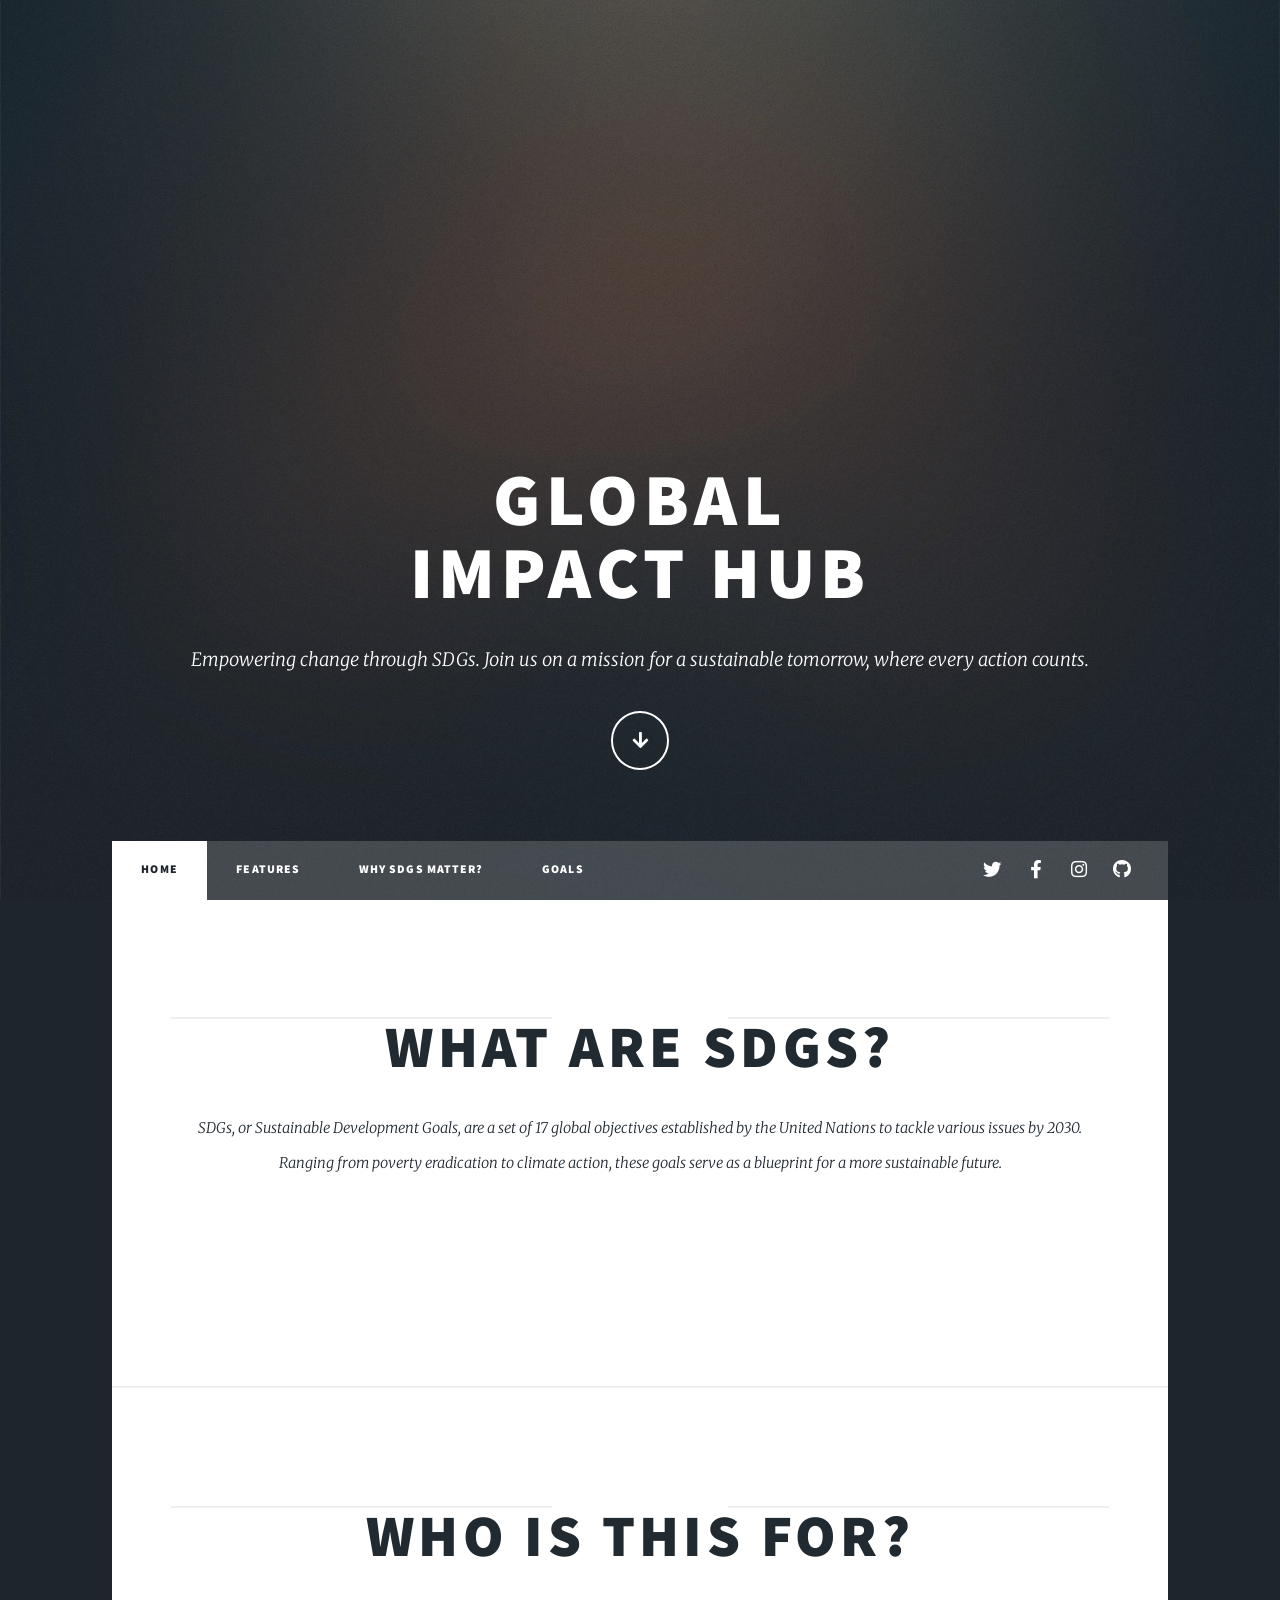
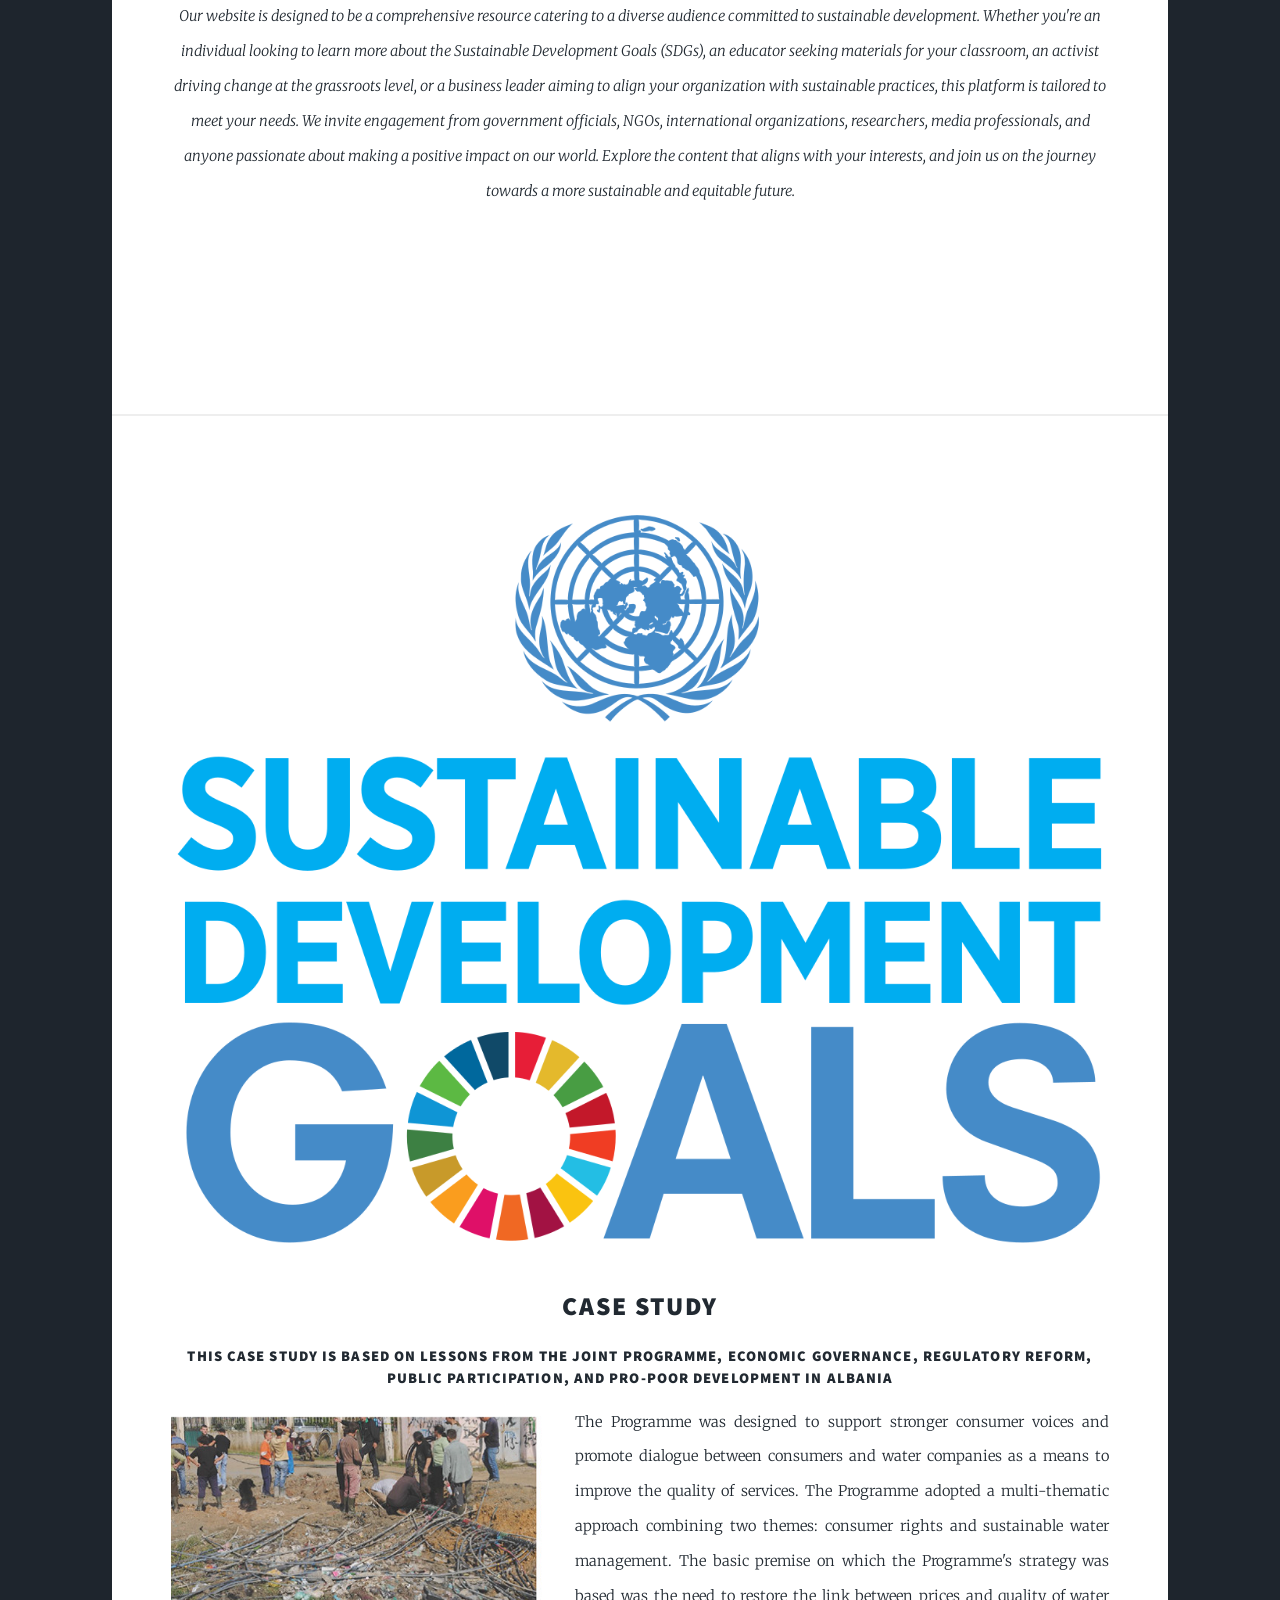
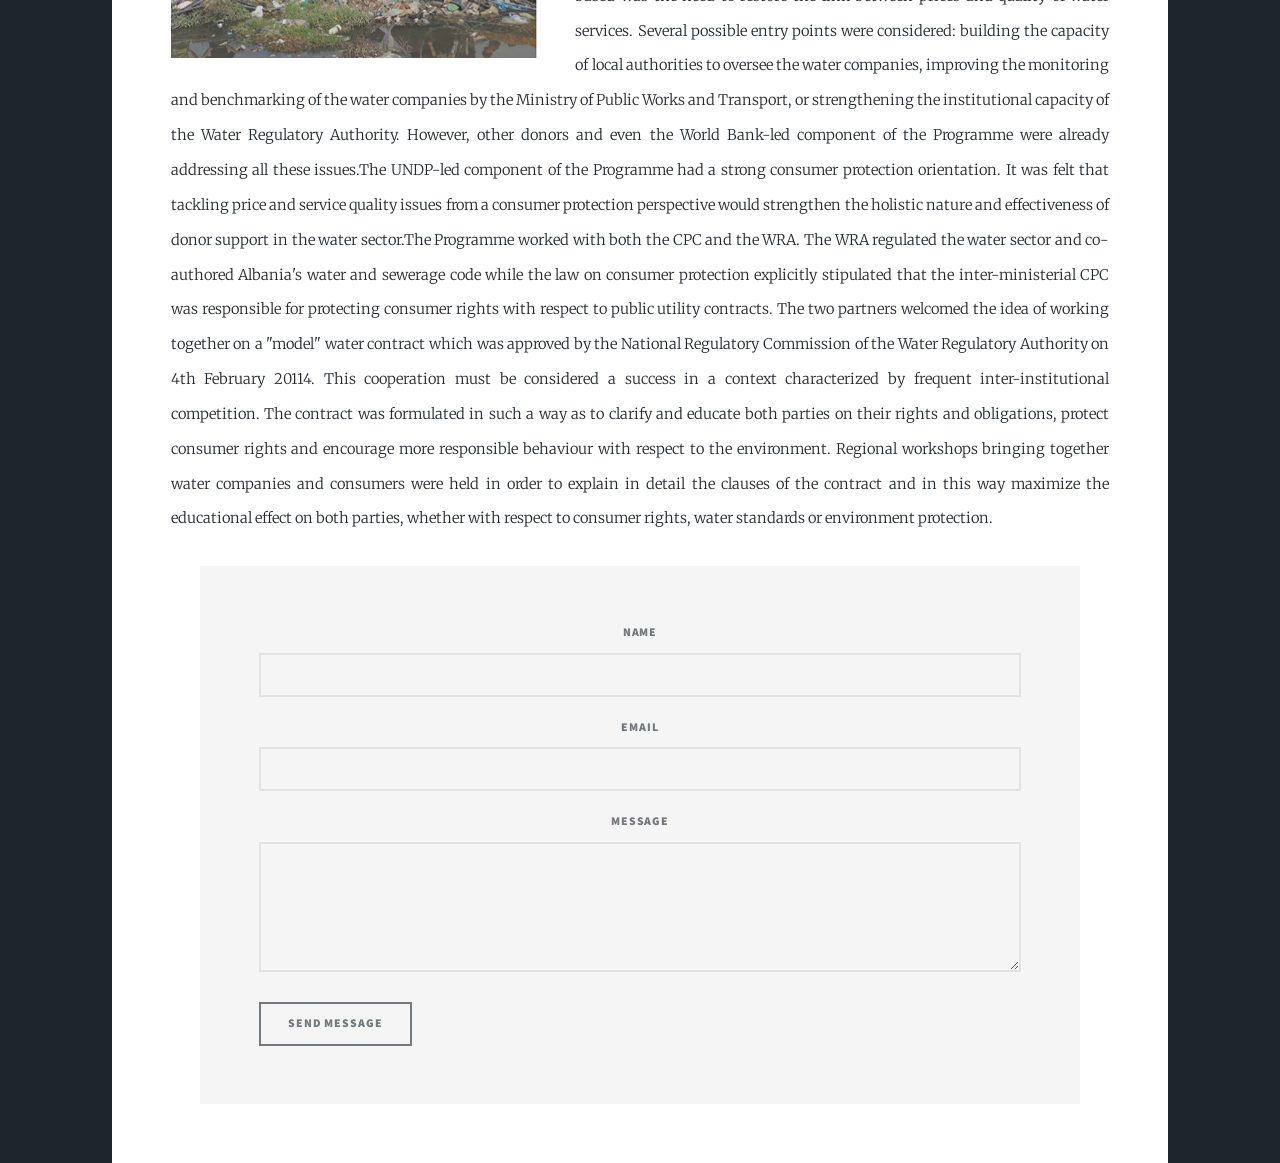
==== commit ab786bf7: "Add files via upload" ====
--- a/intersch_web/index.html
+++ b/intersch_web/index.html
@@ -1,12 +1,7 @@
 <!DOCTYPE HTML>
-<!--
-	Massively by HTML5 UP
-	html5up.net | @ajlkn
-	Free for personal and commercial use under the CCA 3.0 license (html5up.net/license)
--->
 <html>
 	<head>
-		<title>Importance of SDGs</title>
+		<title>GLOBALIMPACTHUB</title>
 		<meta charset="utf-8" />
 		<meta name="viewport" content="width=device-width, initial-scale=1, user-scalable=no" />
 		<link rel="stylesheet" href="assets/css/main.css" />
@@ -14,13 +9,13 @@
 	</head>
 	<body class="is-preload">
 
-		<!-- Wrapper -->
+		
 			<div id="wrapper" class="fade-in">
 
-				<!-- Intro -->
+				
 					<div id="intro">
-						<h1>Importance<br />
-						Of SDG's</h1>
+						<h1>GLOBAL<br />
+						IMPACT HUB</h1>
 						<p>Empowering change through SDGs. Join us on a mission for a sustainable tomorrow, where every 
 							action counts.</p>
 						<ul class="actions">
@@ -28,19 +23,19 @@
 						</ul>
 					</div>
 
-				<!-- Header -->
+				
 					<header id="header">
 						<a href="index.html" class="logo">Lets dig in!</a>
 					</header>
 
-				<!-- Nav -->
+				
 					<nav id="nav">
 						<ul class="links">
 							<li class="active"><a href="index.html">Home</a></li>
 							<li><a href="generic.html">Features</a></li>
 							<li><a href="whysdgmatter.html">Why SDGs Matter?</a></li>
 							<li><a href="Goals.html">Goals</a></li>
-							<li><a href="elements.html">SDG 5</a></li>
+
 
 						</ul>
 						<ul class="icons">
@@ -51,10 +46,10 @@
 						</ul>
 					</nav>
 
-				<!-- Main -->
+				
 					<div id="main">
 
-						<!-- Featured Post -->
+						
 							<article class="post featured">
 								<header class="major">
 									<span class="date"></span>
@@ -65,12 +60,68 @@
 								</header>
 								<a href="#" class="image main"><img src="images/sdg.png" alt="" /></a>
 								<ul class="actions special">
-									<li><a href="#" class="button large">Full Story</a></li>
+									
 								</ul>
+
+
+
+								
+
+
 							</article>
 
-						
-				<!-- Footer -->
+							<article class="post featured">
+								<header class="major">
+									<span class="date"></span>
+									<h2><a href="#">Who is this for?</a></h2>
+									<p>	Our website is designed to be a comprehensive resource catering to a diverse audience committed to sustainable development. 
+										Whether you're an individual looking to learn more about the Sustainable Development Goals (SDGs),
+										an educator seeking materials for your classroom, an activist driving change at the grassroots level,
+										or a business leader aiming to align your organization with sustainable practices, 
+										this platform is tailored to meet your needs. We invite engagement from government 
+										officials, NGOs, international organizations, researchers, media professionals, and anyone 
+										passionate about making a positive impact on our world. Explore the content that aligns with your 
+										interests, and join us on the journey towards a more sustainable and equitable future.</p>
+								</header>
+								<a href="#" class="image main"><img src="images/sdg.png" alt="" /></a>
+								<ul class="actions special">
+									
+								</ul>
+
+
+
+								
+
+
+							</article>
+							
+
+					
+							<article class="post featured">
+							<div class="col-4"><span class="image fit"><img src="images/xx.png" alt="" /></span></div>
+							
+							
+				
+
+							
+
+
+
+
+
+								<h2>Case Study</h2>
+								<h4>This case study is based on lessons from the joint programme,
+									Economic governance, regulatory reform, public participation, and pro-poor development
+									in Albania</h4>
+									<p><span class="image left"><img src="images/34.png" alt="" /></span>The Programme was designed to support stronger consumer voices and promote dialogue between consumers and water companies as a means to improve the quality of services. The Programme adopted a multi-thematic approach combining two themes: consumer rights and sustainable water management.
+
+										The basic premise on which the Programme's strategy was based was the need to restore the link between prices and quality of water services. Several possible entry points were considered: building the capacity of local authorities to oversee the water companies, improving the monitoring and benchmarking of the water companies by the Ministry of Public Works and Transport, or strengthening the institutional capacity of the Water Regulatory Authority. However, other donors and even the World Bank-led component of the Programme were already addressing all these issues.The UNDP-led component of the Programme had a strong consumer protection orientation. It was felt that tackling price and service quality issues from a consumer protection perspective would strengthen the holistic nature and effectiveness of donor support in the water sector.The Programme worked with both the CPC and the WRA. The WRA regulated the water sector and co-authored Albania's water and sewerage code while the law on consumer protection explicitly stipulated that the inter-ministerial CPC was responsible for protecting consumer rights with respect to public utility contracts. The two partners welcomed the idea of working together on a "model" water contract which was approved by the National Regulatory Commission of the Water Regulatory Authority on 4th February 20114. This cooperation must be considered a success in a context characterized by frequent inter-institutional competition. The contract was formulated in such a way as to clarify and educate both parties on their rights and obligations, protect consumer rights and encourage more responsible behaviour with respect to the environment.
+
+										Regional workshops bringing together water companies and consumers were held in order to explain in detail the clauses of the contract and in this way maximize the educational effect on both parties, whether with respect to consumer rights, water standards or environment protection.</p>
+								
+
+
+															
 					<footer id="footer">
 						<section>
 							<form method="post" action="#">
@@ -93,40 +144,33 @@
 								</ul>
 							</form>
 						</section>
-						<section class="split contact">
-							<section class="alt">
-								<h3>Address</h3>
-								<p>1234 Somewhere Road #87257<br />
-								Nashville, TN 00000-0000</p>
-							</section>
-							<section>
-								<h3>Phone</h3>
-								<p><a href="#">(000) 000-0000</a></p>
-							</section>
-							<section>
-								<h3>Email</h3>
-								<p><a href="#">info@untitled.tld</a></p>
-							</section>
-							<section>
-								<h3>Social</h3>
-								<ul class="icons alt">
-									<li><a href="#" class="icon brands alt fa-twitter"><span class="label">Twitter</span></a></li>
-									<li><a href="#" class="icon brands alt fa-facebook-f"><span class="label">Facebook</span></a></li>
-									<li><a href="#" class="icon brands alt fa-instagram"><span class="label">Instagram</span></a></li>
-									<li><a href="#" class="icon brands alt fa-github"><span class="label">GitHub</span></a></li>
-								</ul>
-							</section>
+						
 						</section>
 					</footer>
+							
 
-				<!-- Copyright -->
-					<div id="copyright">
-						<ul><li>&copy; Untitled</li><li>Design: <a href="https://html5up.net">HTML5 UP</a></li></ul>
-					</div>
+				
+
+
+						
+				
+					
+
+
 
 			</div>
 
-		<!-- Scripts -->
+		
+
+
+		
+
+
+
+
+
+
+			<script src="assets/js/boom.js"></script>		  
 			<script src="assets/js/jquery.min.js"></script>
 			<script src="assets/js/jquery.scrollex.min.js"></script>
 			<script src="assets/js/jquery.scrolly.min.js"></script>
--- a/intersch_web/assets/css/main.css
+++ b/intersch_web/assets/css/main.css
@@ -1,11 +1,6 @@
 @import url(fontawesome-all.min.css);
 @import url("https://fonts.googleapis.com/css?family=Merriweather:300,700,300italic,700italic|Source+Sans+Pro:900");
 
-/*
-	Massively by HTML5 UP
-	html5up.net | @ajlkn
-	Free for personal and commercial use under the CCA 3.0 license (html5up.net/license)
-*/
 
 html, body, div, span, applet, object,
 iframe, h1, h2, h3, h4, h5, h6, p, blockquote,
--- a/intersch_web/assets/css/noscript.css
+++ b/intersch_web/assets/css/noscript.css
@@ -1,12 +1,5 @@
 @import url(font-awesome.min.css);
 
-/*
-	Massively by HTML5 UP
-	html5up.net | @ajlkn
-	Free for personal and commercial use under the CCA 3.0 license (html5up.net/license)
-*/
-
-/* Wrapper */
 
 	#wrapper {
 		background-color: #212931;
@@ -21,7 +14,6 @@
 			display: none;
 		}
 
-/* Intro */
 
 	body.is-preload #intro {
 		opacity: 1;
